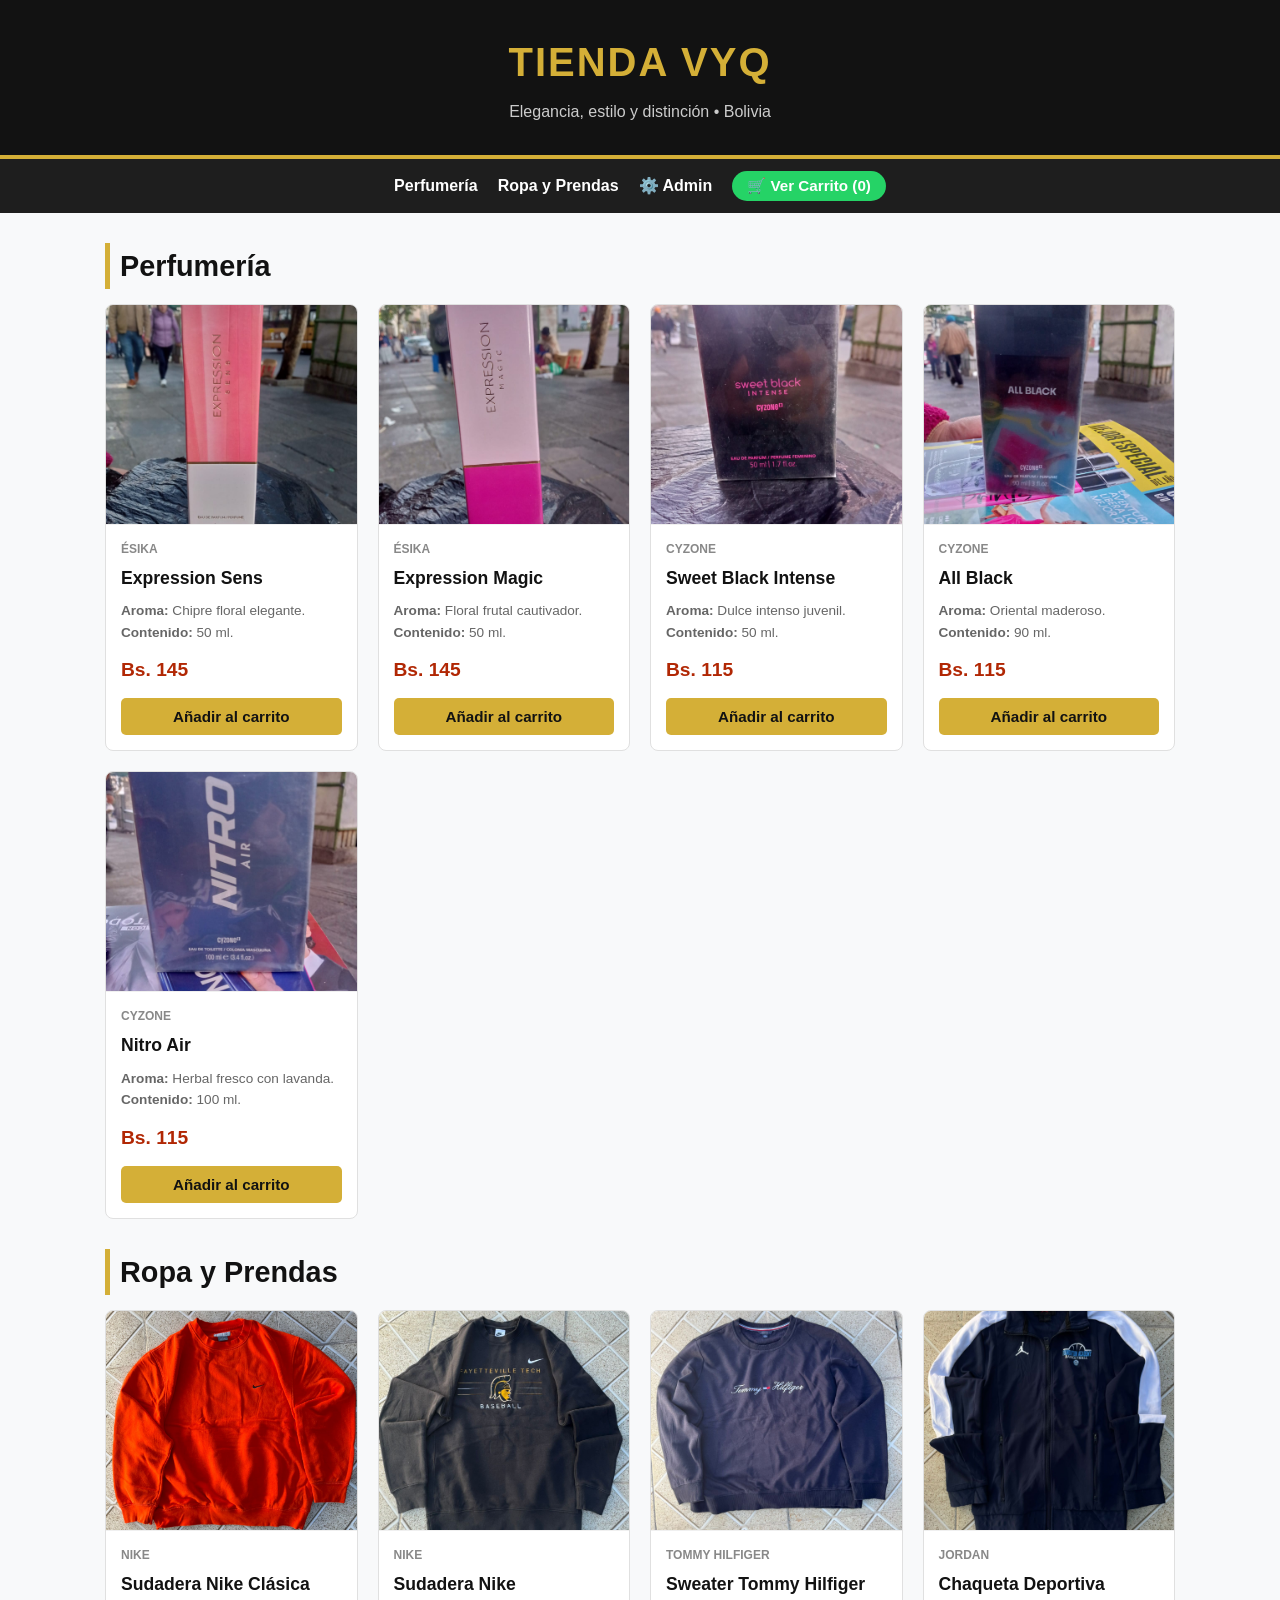
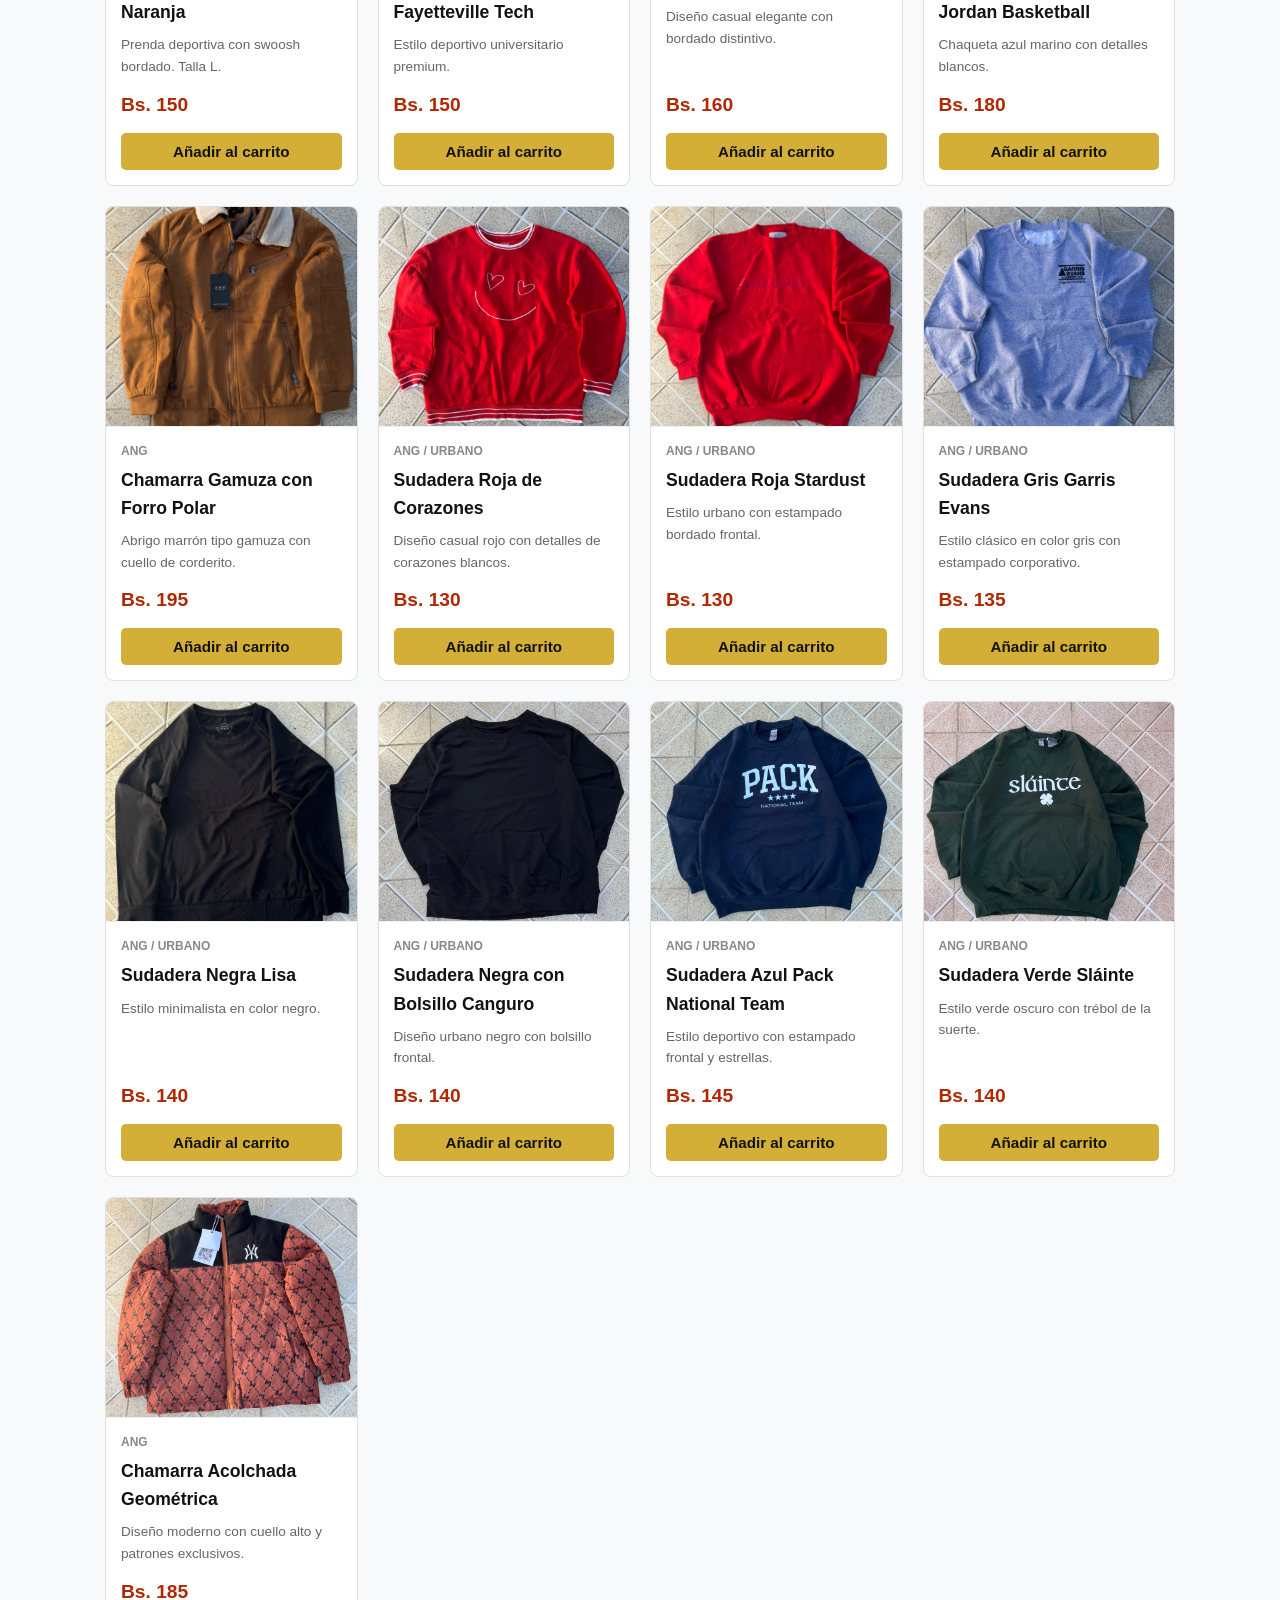
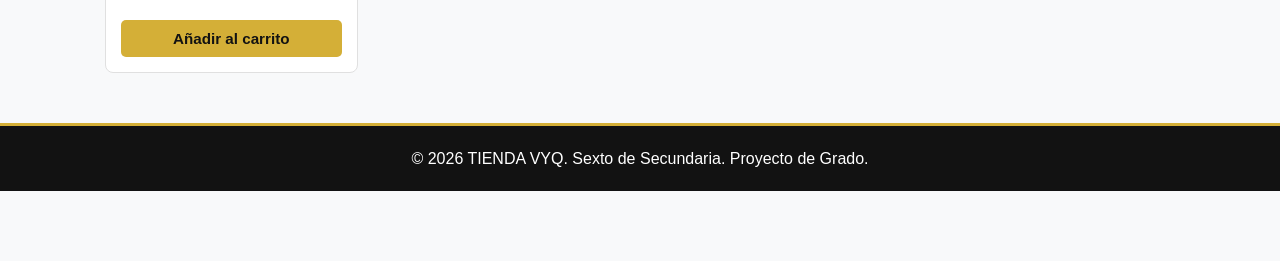
==== index.html @ eaf1c3ad "Update index.html" ====
<!DOCTYPE html>
<html lang="es">
<head>
    <meta charset="UTF-8">
    <meta name="viewport" content="width=device-width, initial-scale=1.0">
    <title>TIENDA VYQ | Elegancia y Estilo</title>
    <style>
        :root {
            --dorado: #d4af37;
            --negro: #121212;
            --gris-oscuro: #1e1e1e;
            --fondo: #f8f9fa;
            --texto: #212529;
            --borde: #e0e0e0;
        }
        * { box-sizing: border-box; margin: 0; padding: 0; }
        body { font-family: 'Segoe UI', Tahoma, Geneva, Verdana, sans-serif; background-color: var(--fondo); color: var(--texto); line-height: 1.6; padding-bottom: 70px; }
        header { background-color: var(--negro); color: var(--dorado); text-align: center; padding: 30px 15px; border-bottom: 4px solid var(--dorado); }
        header h1 { font-size: 2.5rem; letter-spacing: 2px; text-transform: uppercase; }
        header p { color: #cccccc; font-size: 1rem; margin-top: 5px; }
        
        /* BARRA DE NAVEGACIÓN CON BOTÓN DE CARRITO */
        nav { background-color: var(--gris-oscuro); display: flex; justify-content: center; gap: 20px; padding: 12px; position: sticky; top: 0; z-index: 100; flex-wrap: wrap; align-items: center; }
        nav a { color: #ffffff; text-decoration: none; font-weight: 600; }
        nav a:hover { color: var(--dorado); }
        .nav-carrito-btn { background-color: #25d366; color: #fff !important; padding: 6px 15px; border-radius: 20px; font-weight: bold; cursor: pointer; border: none; font-size: 0.95rem; }
        .nav-carrito-btn:hover { background-color: #20ba5a; }

        main { max-width: 1100px; margin: 30px auto; padding: 0 15px; }
        .categoria-titulo { font-size: 1.8rem; color: var(--negro); margin: 30px 0 15px; border-left: 5px solid var(--dorado); padding-left: 10px; }
        .catalogo { display: grid; grid-template-columns: repeat(auto-fill, minmax(240px, 1fr)); gap: 20px; }
        .producto { background: #ffffff; border: 1px solid var(--borde); border-radius: 8px; overflow: hidden; display: flex; flex-direction: column; }
        .producto-imagen { width: 100%; height: 220px; background: #fff; display: flex; align-items: center; justify-content: center; overflow: hidden; border-bottom: 1px solid #f0f0f0; }
        .producto-imagen img { width: 100%; height: 100%; object-fit: cover; }
        .producto-info { padding: 15px; display: flex; flex-direction: column; flex-grow: 1; }
        .marca-tag { font-size: 0.75rem; font-weight: bold; text-transform: uppercase; color: #888; margin-bottom: 5px; }
        .producto-info h3 { font-size: 1.1rem; color: var(--negro); margin-bottom: 8px; }
        .producto-info p { font-size: 0.85rem; color: #666; margin-bottom: 12px; flex-grow: 1; }
        .precio-linea { display: flex; justify-content: space-between; align-items: center; margin-bottom: 12px; }
        .precio { font-size: 1.2rem; font-weight: bold; color: #b12704; }
        .btn-comprar { background-color: var(--dorado); color: var(--negro); border: none; padding: 10px; font-weight: bold; border-radius: 5px; cursor: pointer; width: 100%; font-size: 0.95rem; }
        .btn-comprar:hover { background-color: #f3e5ab; }

        /* VENTANA MODAL DE PEDIDO */
        .modal-overlay { display: none; position: fixed; top: 0; left: 0; width: 100%; height: 100%; background: rgba(0,0,0,0.7); z-index: 9999; justify-content: center; align-items: center; }
        .modal-contenido { background: #fff; padding: 25px; border-radius: 10px; width: 90%; max-width: 450px; box-shadow: 0 5px 25px rgba(0,0,0,0.4); max-height: 90vh; overflow-y: auto; }
        .modal-contenido h3 { margin-bottom: 15px; color: var(--negro); border-bottom: 2px solid var(--dorado); padding-bottom: 5px; }
        .form-grupo { margin-bottom: 12px; display: flex; flex-direction: column; }
        .form-grupo label { font-size: 0.9rem; font-weight: bold; margin-bottom: 5px; color: #333; }
        .form-grupo input { padding: 10px; border: 1px solid #ccc; border-radius: 5px; font-size: 0.95rem; }
        .btn-enviar-wa { background-color: #25d366; color: #fff; border: none; padding: 12px; font-weight: bold; border-radius: 5px; cursor: pointer; width: 100%; font-size: 1rem; margin-top: 10px; }
        .btn-enviar-wa:hover { background-color: #20ba5a; }
        .btn-cerrar { background-color: #ccc; color: #333; border: none; padding: 8px; font-weight: bold; border-radius: 5px; cursor: pointer; width: 100%; margin-top: 5px; }

        footer { background-color: var(--negro); color: #ffffff; text-align: center; padding: 20px; margin-top: 50px; border-top: 3px solid var(--dorado); }
    </style>
</head>
<body>

    <header>
        <h1>TIENDA VYQ</h1>
        <p>Elegancia, estilo y distinción • Bolivia</p>
    </header>

    <nav>
        <a href="#perfumeria">Perfumería</a>
        <a href="#ropa">Ropa y Prendas</a>
        <a href="admin.html" target="_blank">⚙️ Admin</a>
        <button type="button" class="nav-carrito-btn" onclick="abrirModal()">🛒 Ver Carrito (<span id="contador-nav">0</span>)</button>
    </nav>

    <!-- MODAL DE PEDIDO Y DATOS -->
    <div id="modal-pedido" class="modal-overlay">
        <div class="modal-contenido">
            <h3>Tu Carrito y Datos de Pedido</h3>
            <div id="resumen-carrito" style="font-size: 0.9rem; margin-bottom: 15px; color: #555; background: #f9f9f9; padding: 10px; border-radius: 5px;"></div>
            
            <div class="form-grupo">
                <label for="cliente-nombre">Tu Nombre:</label>
                <input type="text" id="cliente-nombre" placeholder="Ej. Juan Pérez">
            </div>

            <div class="form-grupo">
                <label for="cliente-edad">Tu Edad:</label>
                <input type="number" id="cliente-edad" placeholder="Ej. 18">
            </div>

            <div class="form-grupo">
                <label for="cliente-talla">Talla (o ml en perfumes):</label>
                <input type="text" id="cliente-talla" placeholder="Ej. Talla L / 50ml">
            </div>

            <div class="form-grupo">
                <label for="cliente-fecha">¿Para cuándo lo quieres?:</label>
                <input type="text" id="cliente-fecha" placeholder="Ej. Para este viernes / Urgente">
            </div>

            <button type="button" class="btn-enviar-wa" onclick="enviarPedidoWhatsApp()">📲 Enviar Pedido al 63062304</button>
            <button type="button" class="btn-cerrar" onclick="cerrarModal()">Cerrar / Seguir viendo</button>
        </div>
    </div>

    <main>
        <!-- SECCIÓN PERFUMERÍA -->
        <h2 class="categoria-titulo" id="perfumeria">Perfumería</h2>
        <div class="catalogo">
            <article class="producto">
                <div class="producto-imagen"><img src="img/Imagen 2.jpg" alt="Expression Sens"></div>
                <div class="producto-info">
                    <span class="marca-tag">Ésika</span>
                    <h3>Expression Sens</h3>
                    <p><b>Aroma:</b> Chipre floral elegante.<br><b>Contenido:</b> 50 ml.</p>
                    <div class="precio-linea"><span class="precio">Bs. 145</span></div>
                    <button type="button" class="btn-comprar" onclick="agregarAlCarrito('Expression Sens', 145)">Añadir al carrito</button>
                </div>
            </article>

            <article class="producto">
                <div class="producto-imagen"><img src="img/Imagen 20.jpg" alt="Expression Magic"></div>
                <div class="producto-info">
                    <span class="marca-tag">Ésika</span>
                    <h3>Expression Magic</h3>
                    <p><b>Aroma:</b> Floral frutal cautivador.<br><b>Contenido:</b> 50 ml.</p>
                    <div class="precio-linea"><span class="precio">Bs. 145</span></div>
                    <button type="button" class="btn-comprar" onclick="agregarAlCarrito('Expression Magic', 145)">Añadir al carrito</button>
                </div>
            </article>

            <article class="producto">
                <div class="producto-imagen"><img src="img/Imagen 15.jpg" alt="Sweet Black Intense"></div>
                <div class="producto-info">
                    <span class="marca-tag">Cyzone</span>
                    <h3>Sweet Black Intense</h3>
                    <p><b>Aroma:</b> Dulce intenso juvenil.<br><b>Contenido:</b> 50 ml.</p>
                    <div class="precio-linea"><span class="precio">Bs. 115</span></div>
                    <button type="button" class="btn-comprar" onclick="agregarAlCarrito('Sweet Black Intense', 115)">Añadir al carrito</button>
                </div>
            </article>

            <article class="producto">
                <div class="producto-imagen"><img src="img/Imagen 3.jpg" alt="All Black"></div>
                <div class="producto-info">
                    <span class="marca-tag">Cyzone</span>
                    <h3>All Black</h3>
                    <p><b>Aroma:</b> Oriental maderoso.<br><b>Contenido:</b> 90 ml.</p>
                    <div class="precio-linea"><span class="precio">Bs. 115</span></div>
                    <button type="button" class="btn-comprar" onclick="agregarAlCarrito('All Black', 115)">Añadir al carrito</button>
                </div>
            </article>

            <article class="producto">
                <div class="producto-imagen"><img src="img/Imagen 11.jpg" alt="Nitro Air"></div>
                <div class="producto-info">
                    <span class="marca-tag">Cyzone</span>
                    <h3>Nitro Air</h3>
                    <p><b>Aroma:</b> Herbal fresco con lavanda.<br><b>Contenido:</b> 100 ml.</p>
                    <div class="precio-linea"><span class="precio">Bs. 115</span></div>
                    <button type="button" class="btn-comprar" onclick="agregarAlCarrito('Nitro Air', 115)">Añadir al carrito</button>
                </div>
            </article>
        </div>

        <!-- SECCIÓN ROPA -->
        <h2 class="categoria-titulo" id="ropa">Ropa y Prendas</h2>
        <div class="catalogo">
            <article class="producto">
                <div class="producto-imagen"><img src="img/Imagen 13.jpg" alt="Nike Naranja"></div>
                <div class="producto-info">
                    <span class="marca-tag">Nike</span>
                    <h3>Sudadera Nike Clásica Naranja</h3>
                    <p>Prenda deportiva con swoosh bordado. Talla L.</p>
                    <div class="precio-linea"><span class="precio">Bs. 150</span></div>
                    <button type="button" class="btn-comprar" onclick="agregarAlCarrito('Sudadera Nike Clasica Naranja', 150)">Añadir al carrito</button>
                </div>
            </article>

            <article class="producto">
                <div class="producto-imagen"><img src="img/Imagen 23.jpg" alt="Nike Fayetteville Tech"></div>
                <div class="producto-info">
                    <span class="marca-tag">Nike</span>
                    <h3>Sudadera Nike Fayetteville Tech</h3>
                    <p>Estilo deportivo universitario premium.</p>
                    <div class="precio-linea"><span class="precio">Bs. 150</span></div>
                    <button type="button" class="btn-comprar" onclick="agregarAlCarrito('Sudadera Nike Fayetteville Tech', 150)">Añadir al carrito</button>
                </div>
            </article>

            <article class="producto">
                <div class="producto-imagen"><img src="img/Imagen 16.jpg" alt="Tommy"></div>
                <div class="producto-info">
                    <span class="marca-tag">Tommy Hilfiger</span>
                    <h3>Sweater Tommy Hilfiger</h3>
                    <p>Diseño casual elegante con bordado distintivo.</p>
                    <div class="precio-linea"><span class="precio">Bs. 160</span></div>
                    <button type="button" class="btn-comprar" onclick="agregarAlCarrito('Sweater Tommy Hilfiger', 160)">Añadir al carrito</button>
                </div>
            </article>

            <article class="producto">
                <div class="producto-imagen"><img src="img/Imagen 7.jpg" alt="Jordan"></div>
                <div class="producto-info">
                    <span class="marca-tag">Jordan</span>
                    <h3>Chaqueta Deportiva Jordan Basketball</h3>
                    <p>Chaqueta azul marino con detalles blancos.</p>
                    <div class="precio-linea"><span class="precio">Bs. 180</span></div>
                    <button type="button" class="btn-comprar" onclick="agregarAlCarrito('Chaqueta Deportiva Jordan', 180)">Añadir al carrito</button>
                </div>
            </article>

            <article class="producto">
                <div class="producto-imagen"><img src="img/Imagen 19.jpg" alt="Chamarra Gamuza"></div>
                <div class="producto-info">
                    <span class="marca-tag">ANG</span>
                    <h3>Chamarra Gamuza con Forro Polar</h3>
                    <p>Abrigo marrón tipo gamuza con cuello de corderito.</p>
                    <div class="precio-linea"><span class="precio">Bs. 195</span></div>
                    <button type="button" class="btn-comprar" onclick="agregarAlCarrito('Chamarra Gamuza', 195)">Añadir al carrito</button>
                </div>
            </article>

            <article class="producto">
                <div class="producto-imagen"><img src="img/Imagen 4.jpg" alt="Sudadera Roja Corazones"></div>
                <div class="producto-info">
                    <span class="marca-tag">ANG / Urbano</span>
                    <h3>Sudadera Roja de Corazones</h3>
                    <p>Diseño casual rojo con detalles de corazones blancos.</p>
                    <div class="precio-linea"><span class="precio">Bs. 130</span></div>
                    <button type="button" class="btn-comprar" onclick="agregarAlCarrito('Sudadera Roja de Corazones', 130)">Añadir al carrito</button>
                </div>
            </article>

            <article class="producto">
                <div class="producto-imagen"><img src="img/Imagen 5.jpg" alt="Sudadera Roja Stardust"></div>
                <div class="producto-info">
                    <span class="marca-tag">ANG / Urbano</span>
                    <h3>Sudadera Roja Stardust</h3>
                    <p>Estilo urbano con estampado bordado frontal.</p>
                    <div class="precio-linea"><span class="precio">Bs. 130</span></div>
                    <button type="button" class="btn-comprar" onclick="agregarAlCarrito('Sudadera Roja Stardust', 130)">Añadir al carrito</button>
                </div>
            </article>

            <article class="producto">
                <div class="producto-imagen"><img src="img/Imagen 22.jpg" alt="Sudadera Garris Evans"></div>
                <div class="producto-info">
                    <span class="marca-tag">ANG / Urbano</span>
                    <h3>Sudadera Gris Garris Evans</h3>
                    <p>Estilo clásico en color gris con estampado corporativo.</p>
                    <div class="precio-linea"><span class="precio">Bs. 135</span></div>
                    <button type="button" class="btn-comprar" onclick="agregarAlCarrito('Sudadera Gris Garris Evans', 135)">Añadir al carrito</button>
                </div>
            </article>

            <article class="producto">
                <div class="producto-imagen"><img src="img/Imagen 9.jpg" alt="Sudadera Negra"></div>
                <div class="producto-info">
                    <span class="marca-tag">ANG / Urbano</span>
                    <h3>Sudadera Negra Lisa</h3>
                    <p>Estilo minimalista en color negro.</p>
                    <div class="precio-linea"><span class="precio">Bs. 140</span></div>
                    <button type="button" class="btn-comprar" onclick="agregarAlCarrito('Sudadera Negra Lisa', 140)">Añadir al carrito</button>
                </div>
            </article>

            <article class="producto">
                <div class="producto-imagen"><img src="img/Imagen 10.jpg" alt="Sudadera Canguro"></div>
                <div class="producto-info">
                    <span class="marca-tag">ANG / Urbano</span>
                    <h3>Sudadera Negra con Bolsillo Canguro</h3>
                    <p>Diseño urbano negro con bolsillo frontal.</p>
                    <div class="precio-linea"><span class="precio">Bs. 140</span></div>
                    <button type="button" class="btn-comprar" onclick="agregarAlCarrito('Sudadera Canguro', 140)">Añadir al carrito</button>
                </div>
            </article>

            <article class="producto">
                <div class="producto-imagen"><img src="img/Imagen 12.jpg" alt="Sudadera Azul Pack"></div>
                <div class="producto-info">
                    <span class="marca-tag">ANG / Urbano</span>
                    <h3>Sudadera Azul Pack National Team</h3>
                    <p>Estilo deportivo con estampado frontal y estrellas.</p>
                    <div class="precio-linea"><span class="precio">Bs. 145</span></div>
                    <button type="button" class="btn-comprar" onclick="agregarAlCarrito('Sudadera Azul Pack', 145)">Añadir al carrito</button>
                </div>
            </article>

            <article class="producto">
                <div class="producto-imagen"><img src="img/Imagen 1.jpg" alt="Sudadera Slainte"></div>
                <div class="producto-info">
                    <span class="marca-tag">ANG / Urbano</span>
                    <h3>Sudadera Verde Sláinte</h3>
                    <p>Estilo verde oscuro con trébol de la suerte.</p>
                    <div class="precio-linea"><span class="precio">Bs. 140</span></div>
                    <button type="button" class="btn-comprar" onclick="agregarAlCarrito('Sudadera Verde Slainte', 140)">Añadir al carrito</button>
                </div>
            </article>

            <article class="producto">
                <div class="producto-imagen"><img src="img/Imagen 6.jpg" alt="Chamarra Geométrica"></div>
                <div class="producto-info">
                    <span class="marca-tag">ANG</span>
                    <h3>Chamarra Acolchada Geométrica</h3>
                    <p>Diseño moderno con cuello alto y patrones exclusivos.</p>
                    <div class="precio-linea"><span class="precio">Bs. 185</span></div>
                    <button type="button" class="btn-comprar" onclick="agregarAlCarrito('Chamarra Geometrica', 185)">Añadir al carrito</button>
                </div>
            </article>
        </div>
    </main>

    <footer>
        <p>&copy; 2026 TIENDA VYQ. Sexto de Secundaria. Proyecto de Grado.</p>
    </footer>

    <!-- SCRIPT INFALIBLE 100% -->
    <script>
        var carritoCompras = [];

        function agregarAlCarrito(nombre, precio) {
            carritoCompras.push({ nombre: nombre, precio: precio });
            var contadorNav = document.getElementById("contador-nav");
            if (contadorNav) {
                contadorNav.textContent = carritoCompras.length;
            }
            alert("✅ ¡Agregado al carrito: " + nombre + "!");
        }

        function abrirModal() {
            if (carritoCompras.length === 0) {
                alert("🛒 Tu carrito está vacío. Añade al menos un producto.");
                return;
            }

            var htmlResumen = "<b>Productos en tu carrito:</b><br><ul>";
            var total = 0;
            for (var i = 0; i < carritoCompras.length; i++) {
                htmlResumen += "<li>" + carritoCompras[i].nombre + " - Bs. " + carritoCompras[i].precio + "</li>";
                total += carritoCompras[i].precio;
            }
            htmlResumen += "</ul><br><b>Total a Pagar: Bs. " + total + "</b>";

            document.getElementById("resumen-carrito").innerHTML = htmlResumen;
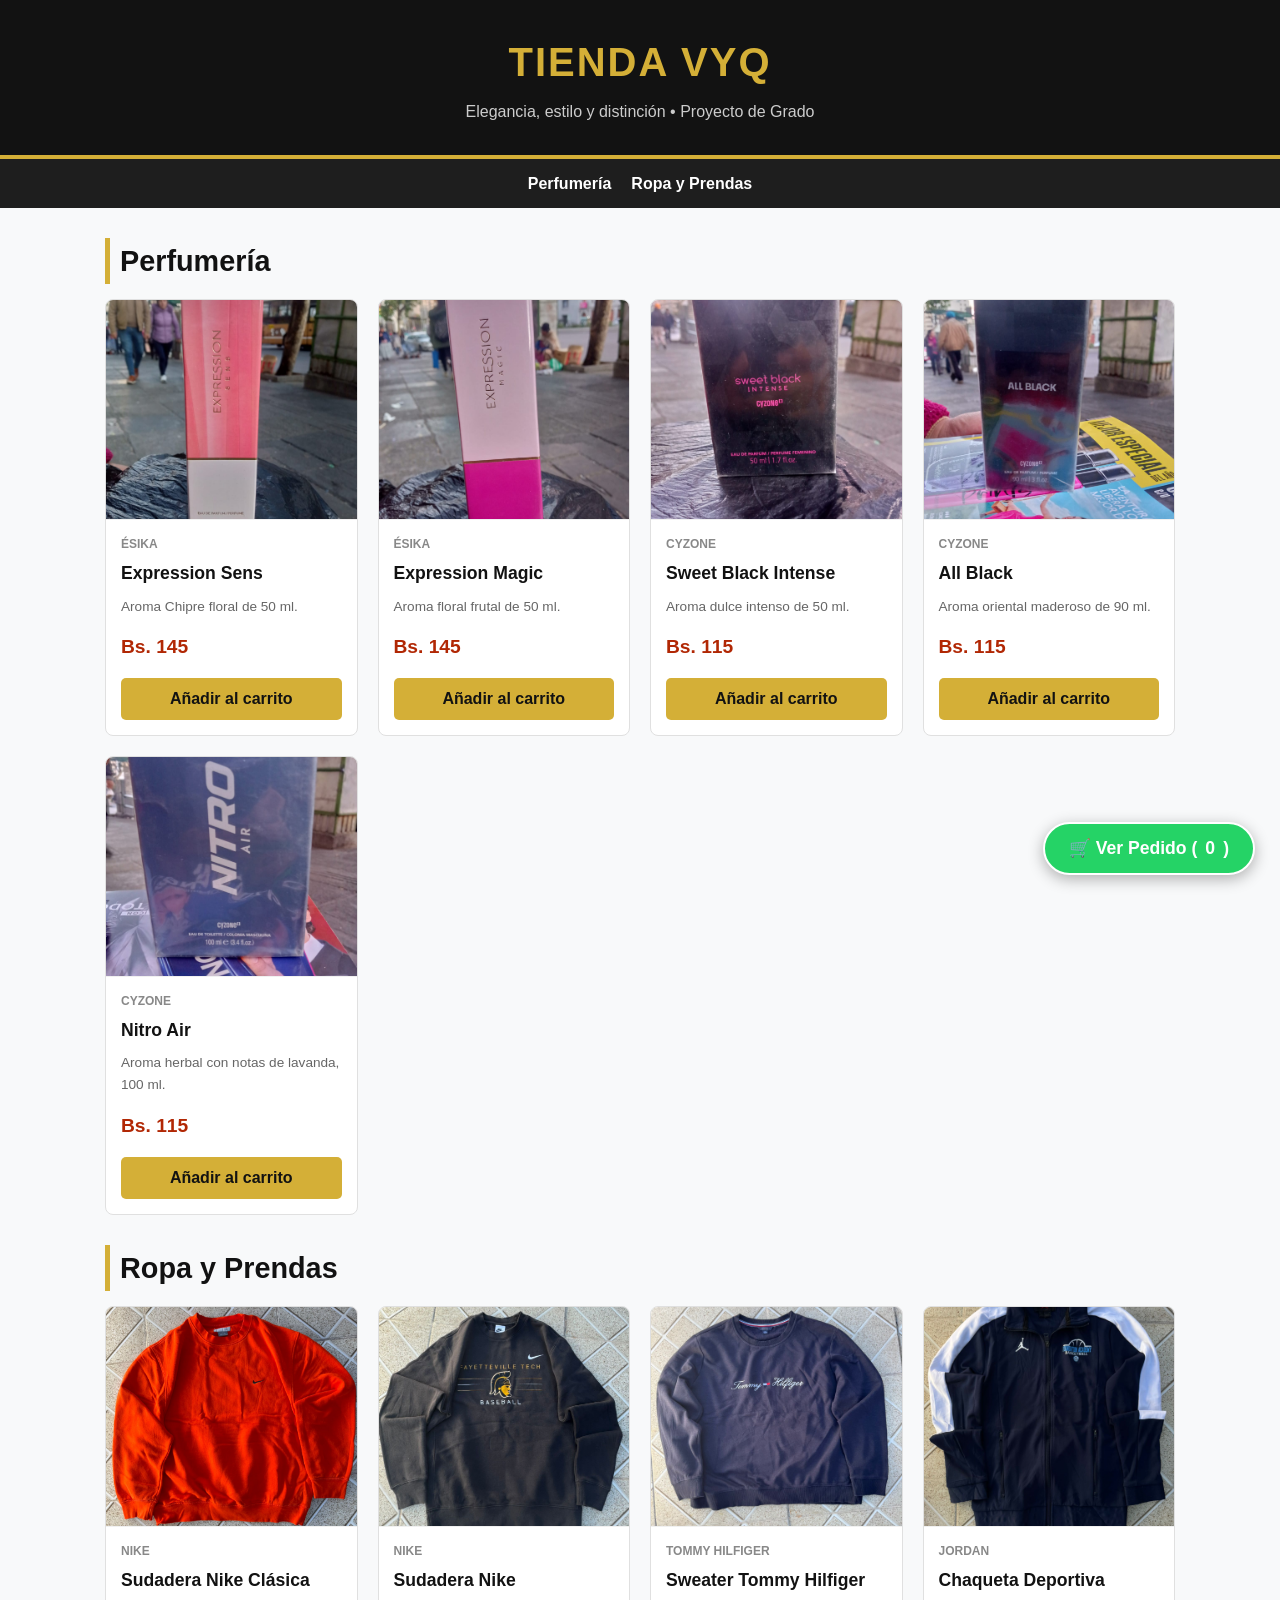
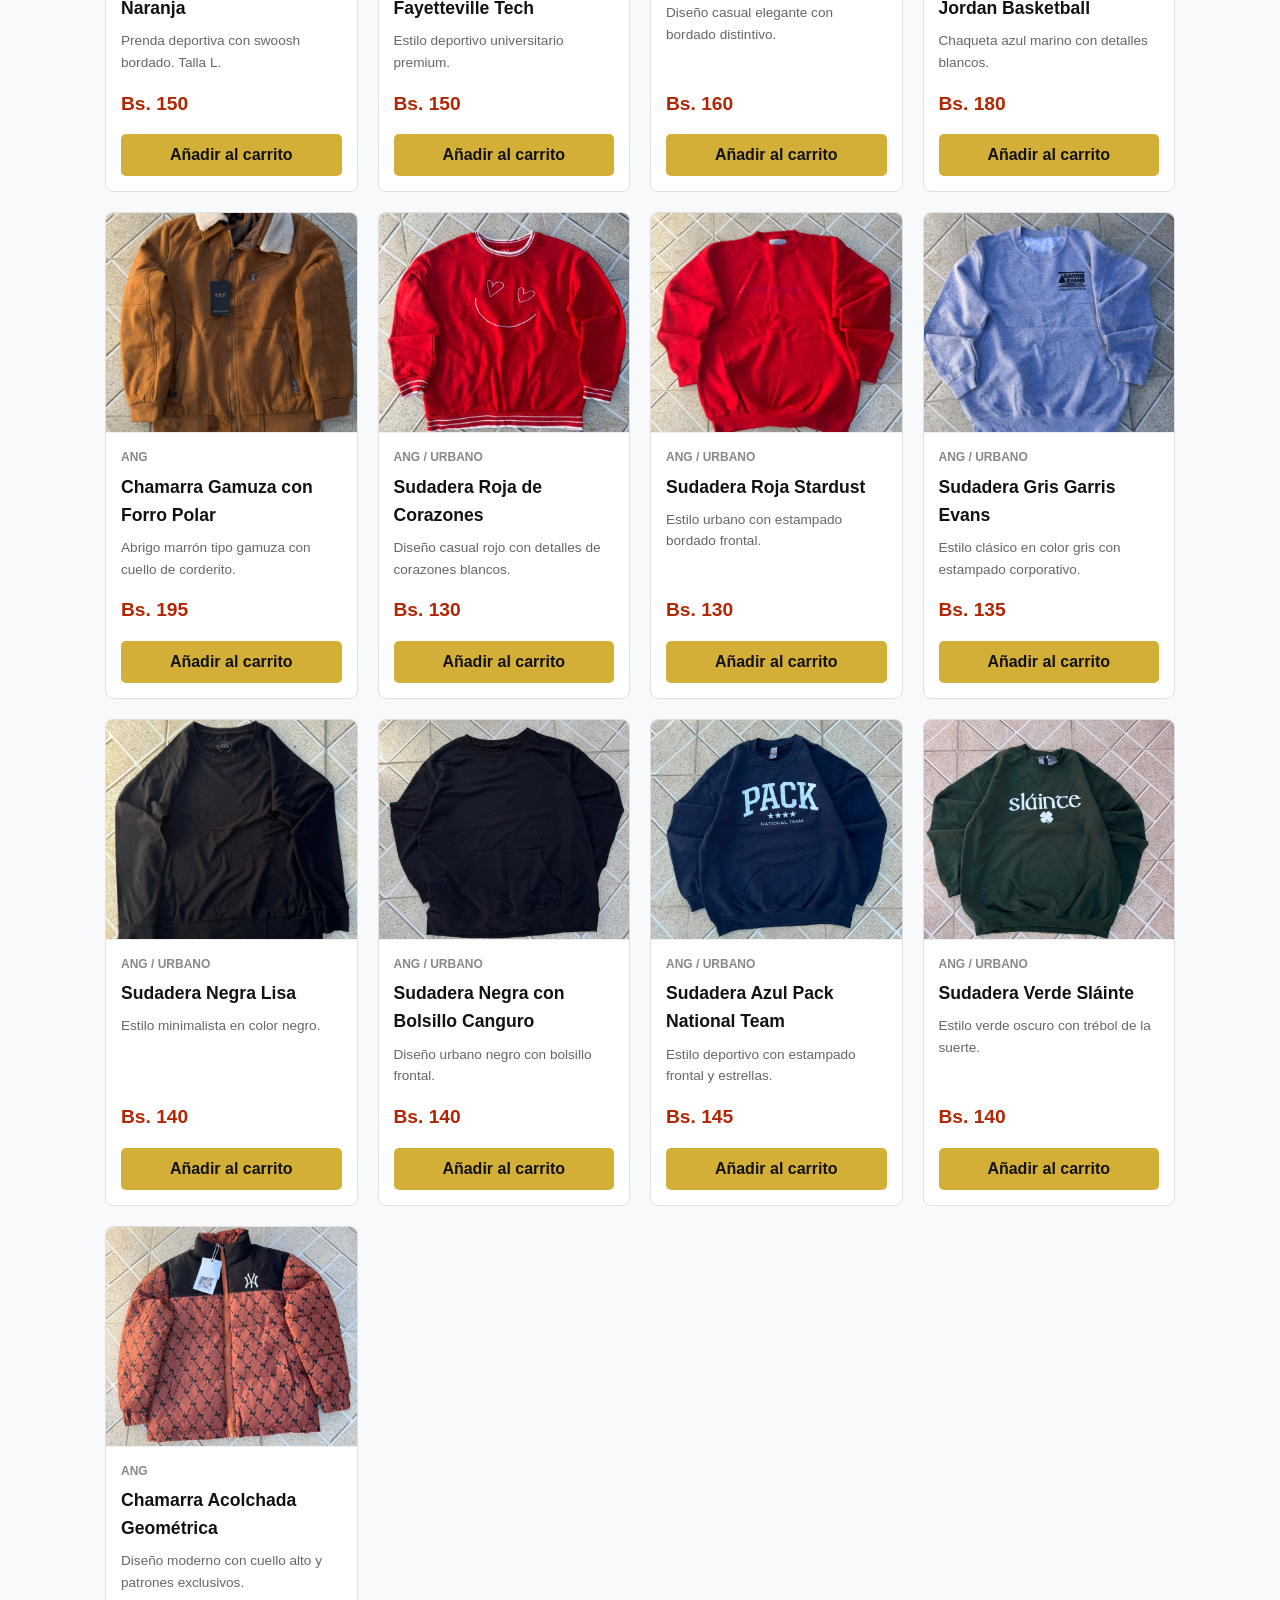
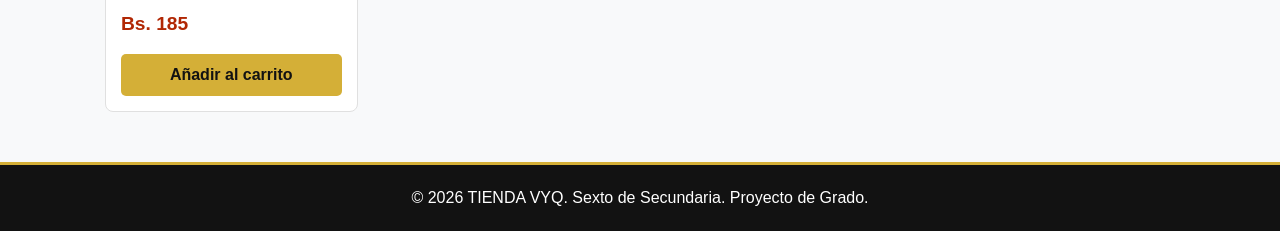
==== commit 8b8fad77: "Update index.html" ====
--- a/index.html
+++ b/index.html
@@ -14,18 +14,13 @@
             --borde: #e0e0e0;
         }
         * { box-sizing: border-box; margin: 0; padding: 0; }
-        body { font-family: 'Segoe UI', Tahoma, Geneva, Verdana, sans-serif; background-color: var(--fondo); color: var(--texto); line-height: 1.6; padding-bottom: 70px; }
+        body { font-family: 'Segoe UI', Tahoma, Geneva, Verdana, sans-serif; background-color: var(--fondo); color: var(--texto); line-height: 1.6; }
         header { background-color: var(--negro); color: var(--dorado); text-align: center; padding: 30px 15px; border-bottom: 4px solid var(--dorado); }
         header h1 { font-size: 2.5rem; letter-spacing: 2px; text-transform: uppercase; }
         header p { color: #cccccc; font-size: 1rem; margin-top: 5px; }
-        
-        /* BARRA DE NAVEGACIÓN CON BOTÓN DE CARRITO */
-        nav { background-color: var(--gris-oscuro); display: flex; justify-content: center; gap: 20px; padding: 12px; position: sticky; top: 0; z-index: 100; flex-wrap: wrap; align-items: center; }
+        nav { background-color: var(--gris-oscuro); display: flex; justify-content: center; gap: 20px; padding: 12px; position: sticky; top: 0; z-index: 100; flex-wrap: wrap; }
         nav a { color: #ffffff; text-decoration: none; font-weight: 600; }
         nav a:hover { color: var(--dorado); }
-        .nav-carrito-btn { background-color: #25d366; color: #fff !important; padding: 6px 15px; border-radius: 20px; font-weight: bold; cursor: pointer; border: none; font-size: 0.95rem; }
-        .nav-carrito-btn:hover { background-color: #20ba5a; }
-
         main { max-width: 1100px; margin: 30px auto; padding: 0 15px; }
         .categoria-titulo { font-size: 1.8rem; color: var(--negro); margin: 30px 0 15px; border-left: 5px solid var(--dorado); padding-left: 10px; }
         .catalogo { display: grid; grid-template-columns: repeat(auto-fill, minmax(240px, 1fr)); gap: 20px; }
@@ -35,23 +30,13 @@
         .producto-info { padding: 15px; display: flex; flex-direction: column; flex-grow: 1; }
         .marca-tag { font-size: 0.75rem; font-weight: bold; text-transform: uppercase; color: #888; margin-bottom: 5px; }
         .producto-info h3 { font-size: 1.1rem; color: var(--negro); margin-bottom: 8px; }
-        .producto-info p { font-size: 0.85rem; color: #666; margin-bottom: 12px; flex-grow: 1; }
-        .precio-linea { display: flex; justify-content: space-between; align-items: center; margin-bottom: 12px; }
+        .producto-info p { font-size: 0.85rem; color: #666; margin-bottom: 15px; flex-grow: 1; }
+        .precio-linea { display: flex; justify-content: space-between; align-items: center; margin-bottom: 15px; }
         .precio { font-size: 1.2rem; font-weight: bold; color: #b12704; }
-        .btn-comprar { background-color: var(--dorado); color: var(--negro); border: none; padding: 10px; font-weight: bold; border-radius: 5px; cursor: pointer; width: 100%; font-size: 0.95rem; }
+        .btn-comprar { background-color: var(--dorado); color: var(--negro); border: none; padding: 12px; font-weight: bold; border-radius: 5px; cursor: pointer; width: 100%; font-size: 1rem; }
         .btn-comprar:hover { background-color: #f3e5ab; }
-
-        /* VENTANA MODAL DE PEDIDO */
-        .modal-overlay { display: none; position: fixed; top: 0; left: 0; width: 100%; height: 100%; background: rgba(0,0,0,0.7); z-index: 9999; justify-content: center; align-items: center; }
-        .modal-contenido { background: #fff; padding: 25px; border-radius: 10px; width: 90%; max-width: 450px; box-shadow: 0 5px 25px rgba(0,0,0,0.4); max-height: 90vh; overflow-y: auto; }
-        .modal-contenido h3 { margin-bottom: 15px; color: var(--negro); border-bottom: 2px solid var(--dorado); padding-bottom: 5px; }
-        .form-grupo { margin-bottom: 12px; display: flex; flex-direction: column; }
-        .form-grupo label { font-size: 0.9rem; font-weight: bold; margin-bottom: 5px; color: #333; }
-        .form-grupo input { padding: 10px; border: 1px solid #ccc; border-radius: 5px; font-size: 0.95rem; }
-        .btn-enviar-wa { background-color: #25d366; color: #fff; border: none; padding: 12px; font-weight: bold; border-radius: 5px; cursor: pointer; width: 100%; font-size: 1rem; margin-top: 10px; }
-        .btn-enviar-wa:hover { background-color: #20ba5a; }
-        .btn-cerrar { background-color: #ccc; color: #333; border: none; padding: 8px; font-weight: bold; border-radius: 5px; cursor: pointer; width: 100%; margin-top: 5px; }
-
+        .carrito-flotante { position: fixed; bottom: 25px; right: 25px; background-color: #25d366; color: #fff; padding: 14px 24px; border-radius: 30px; font-weight: bold; box-shadow: 0 4px 15px rgba(0,0,0,0.3); z-index: 1000; cursor: pointer; border: 2px solid #fff; font-size: 1.1rem; display: flex; align-items: center; gap: 8px; }
+        .carrito-flotante:hover { background-color: #20ba5a; }
         footer { background-color: var(--negro); color: #ffffff; text-align: center; padding: 20px; margin-top: 50px; border-top: 3px solid var(--dorado); }
     </style>
 </head>
@@ -59,46 +44,18 @@
 
     <header>
         <h1>TIENDA VYQ</h1>
-        <p>Elegancia, estilo y distinción • Bolivia</p>
+        <p>Elegancia, estilo y distinción • Proyecto de Grado</p>
     </header>
 
     <nav>
         <a href="#perfumeria">Perfumería</a>
         <a href="#ropa">Ropa y Prendas</a>
-        <a href="admin.html" target="_blank">⚙️ Admin</a>
-        <button type="button" class="nav-carrito-btn" onclick="abrirModal()">🛒 Ver Carrito (<span id="contador-nav">0</span>)</button>
     </nav>
 
-    <!-- MODAL DE PEDIDO Y DATOS -->
-    <div id="modal-pedido" class="modal-overlay">
-        <div class="modal-contenido">
-            <h3>Tu Carrito y Datos de Pedido</h3>
-            <div id="resumen-carrito" style="font-size: 0.9rem; margin-bottom: 15px; color: #555; background: #f9f9f9; padding: 10px; border-radius: 5px;"></div>
-            
-            <div class="form-grupo">
-                <label for="cliente-nombre">Tu Nombre:</label>
-                <input type="text" id="cliente-nombre" placeholder="Ej. Juan Pérez">
-            </div>
-
-            <div class="form-grupo">
-                <label for="cliente-edad">Tu Edad:</label>
-                <input type="number" id="cliente-edad" placeholder="Ej. 18">
-            </div>
-
-            <div class="form-grupo">
-                <label for="cliente-talla">Talla (o ml en perfumes):</label>
-                <input type="text" id="cliente-talla" placeholder="Ej. Talla L / 50ml">
-            </div>
-
-            <div class="form-grupo">
-                <label for="cliente-fecha">¿Para cuándo lo quieres?:</label>
-                <input type="text" id="cliente-fecha" placeholder="Ej. Para este viernes / Urgente">
-            </div>
-
-            <button type="button" class="btn-enviar-wa" onclick="enviarPedidoWhatsApp()">📲 Enviar Pedido al 63062304</button>
-            <button type="button" class="btn-cerrar" onclick="cerrarModal()">Cerrar / Seguir viendo</button>
-        </div>
-    </div>
+    <!-- BOTÓN CARRITO CONECTADO A WHATSAPP -->
+    <button type="button" id="btn-ver-carrito" class="carrito-flotante" onclick="enviarPedidoWhatsApp()">
+        🛒 Ver Pedido (<span id="contador-carrito">0</span>)
+    </button>
 
     <main>
         <!-- SECCIÓN PERFUMERÍA -->
@@ -109,7 +66,7 @@
                 <div class="producto-info">
                     <span class="marca-tag">Ésika</span>
                     <h3>Expression Sens</h3>
-                    <p><b>Aroma:</b> Chipre floral elegante.<br><b>Contenido:</b> 50 ml.</p>
+                    <p>Aroma Chipre floral de 50 ml.</p>
                     <div class="precio-linea"><span class="precio">Bs. 145</span></div>
                     <button type="button" class="btn-comprar" onclick="agregarAlCarrito('Expression Sens', 145)">Añadir al carrito</button>
                 </div>
@@ -120,7 +77,7 @@
                 <div class="producto-info">
                     <span class="marca-tag">Ésika</span>
                     <h3>Expression Magic</h3>
-                    <p><b>Aroma:</b> Floral frutal cautivador.<br><b>Contenido:</b> 50 ml.</p>
+                    <p>Aroma floral frutal de 50 ml.</p>
                     <div class="precio-linea"><span class="precio">Bs. 145</span></div>
                     <button type="button" class="btn-comprar" onclick="agregarAlCarrito('Expression Magic', 145)">Añadir al carrito</button>
                 </div>
@@ -131,7 +88,7 @@
                 <div class="producto-info">
                     <span class="marca-tag">Cyzone</span>
                     <h3>Sweet Black Intense</h3>
-                    <p><b>Aroma:</b> Dulce intenso juvenil.<br><b>Contenido:</b> 50 ml.</p>
+                    <p>Aroma dulce intenso de 50 ml.</p>
                     <div class="precio-linea"><span class="precio">Bs. 115</span></div>
                     <button type="button" class="btn-comprar" onclick="agregarAlCarrito('Sweet Black Intense', 115)">Añadir al carrito</button>
                 </div>
@@ -142,7 +99,7 @@
                 <div class="producto-info">
                     <span class="marca-tag">Cyzone</span>
                     <h3>All Black</h3>
-                    <p><b>Aroma:</b> Oriental maderoso.<br><b>Contenido:</b> 90 ml.</p>
+                    <p>Aroma oriental maderoso de 90 ml.</p>
                     <div class="precio-linea"><span class="precio">Bs. 115</span></div>
                     <button type="button" class="btn-comprar" onclick="agregarAlCarrito('All Black', 115)">Añadir al carrito</button>
                 </div>
@@ -153,7 +110,7 @@
                 <div class="producto-info">
                     <span class="marca-tag">Cyzone</span>
                     <h3>Nitro Air</h3>
-                    <p><b>Aroma:</b> Herbal fresco con lavanda.<br><b>Contenido:</b> 100 ml.</p>
+                    <p>Aroma herbal con notas de lavanda, 100 ml.</p>
                     <div class="precio-linea"><span class="precio">Bs. 115</span></div>
                     <button type="button" class="btn-comprar" onclick="agregarAlCarrito('Nitro Air', 115)">Añadir al carrito</button>
                 </div>
@@ -170,7 +127,7 @@
                     <h3>Sudadera Nike Clásica Naranja</h3>
                     <p>Prenda deportiva con swoosh bordado. Talla L.</p>
                     <div class="precio-linea"><span class="precio">Bs. 150</span></div>
-                    <button type="button" class="btn-comprar" onclick="agregarAlCarrito('Sudadera Nike Clasica Naranja', 150)">Añadir al carrito</button>
+                    <button type="button" class="btn-comprar" onclick="agregarAlCarrito('Sudadera Nike Clásica Naranja', 150)">Añadir al carrito</button>
                 </div>
             </article>
 
@@ -291,7 +248,7 @@
                     <h3>Sudadera Verde Sláinte</h3>
                     <p>Estilo verde oscuro con trébol de la suerte.</p>
                     <div class="precio-linea"><span class="precio">Bs. 140</span></div>
-                    <button type="button" class="btn-comprar" onclick="agregarAlCarrito('Sudadera Verde Slainte', 140)">Añadir al carrito</button>
+                    <button type="button" class="btn-comprar" onclick="agregarAlCarrito('Sudadera Verde Sláinte', 140)">Añadir al carrito</button>
                 </div>
             </article>
 
@@ -302,7 +259,7 @@
                     <h3>Chamarra Acolchada Geométrica</h3>
                     <p>Diseño moderno con cuello alto y patrones exclusivos.</p>
                     <div class="precio-linea"><span class="precio">Bs. 185</span></div>
-                    <button type="button" class="btn-comprar" onclick="agregarAlCarrito('Chamarra Geometrica', 185)">Añadir al carrito</button>
+                    <button type="button" class="btn-comprar" onclick="agregarAlCarrito('Chamarra Geométrica', 185)">Añadir al carrito</button>
                 </div>
             </article>
         </div>
@@ -312,31 +269,41 @@
         <p>&copy; 2026 TIENDA VYQ. Sexto de Secundaria. Proyecto de Grado.</p>
     </footer>
 
-    <!-- SCRIPT INFALIBLE 100% -->
+    <!-- JAVASCRIPT DE COMPRA DIRECTA E INFALIBLE -->
     <script>
         var carritoCompras = [];
 
         function agregarAlCarrito(nombre, precio) {
             carritoCompras.push({ nombre: nombre, precio: precio });
-            var contadorNav = document.getElementById("contador-nav");
-            if (contadorNav) {
-                contadorNav.textContent = carritoCompras.length;
+            var contador = document.getElementById("contador-carrito");
+            if (contador) {
+                contador.textContent = carritoCompras.length;
             }
-            alert("✅ ¡Agregado al carrito: " + nombre + "!");
+            alert("✅ ¡Agregado al carrito: " + nombre + " (Bs. " + precio + ")!");
         }
 
-        function abrirModal() {
+        function enviarPedidoWhatsApp() {
             if (carritoCompras.length === 0) {
-                alert("🛒 Tu carrito está vacío. Añade al menos un producto.");
+                alert("🛒 Tu carrito está vacío. Añade al menos un producto para hacer un pedido.");
                 return;
             }
 
-            var htmlResumen = "<b>Productos en tu carrito:</b><br><ul>";
+            var mensaje = "¡Hola! Quisiera realizar el siguiente pedido en TIENDA VYQ:\n\n";
             var total = 0;
+
             for (var i = 0; i < carritoCompras.length; i++) {
-                htmlResumen += "<li>" + carritoCompras[i].nombre + " - Bs. " + carritoCompras[i].precio + "</li>";
+                mensaje += (i + 1) + ". " + carritoCompras[i].nombre + " - Bs. " + carritoCompras[i].precio + "\n";
                 total += carritoCompras[i].precio;
             }
-            htmlResumen += "</ul><br><b>Total a Pagar: Bs. " + total + "</b>";
-
-            document.getElementById("resumen-carrito").innerHTML = htmlResumen;
+
+            mensaje += "\n*Total a pagar: Bs. " + total + "*\n¡Quedo a la espera de la confirmación!";
+
+            // Codificar mensaje para URL de WhatsApp
+            var urlWhatsApp = "https://wa.me/59170000000?text=" + encodeURIComponent(mensaje);
+
+            // Abrir WhatsApp directamente con el pedido armado
+            window.open(urlWhatsApp, "_blank");
+        }
+    </script>
+</body>
+</html>
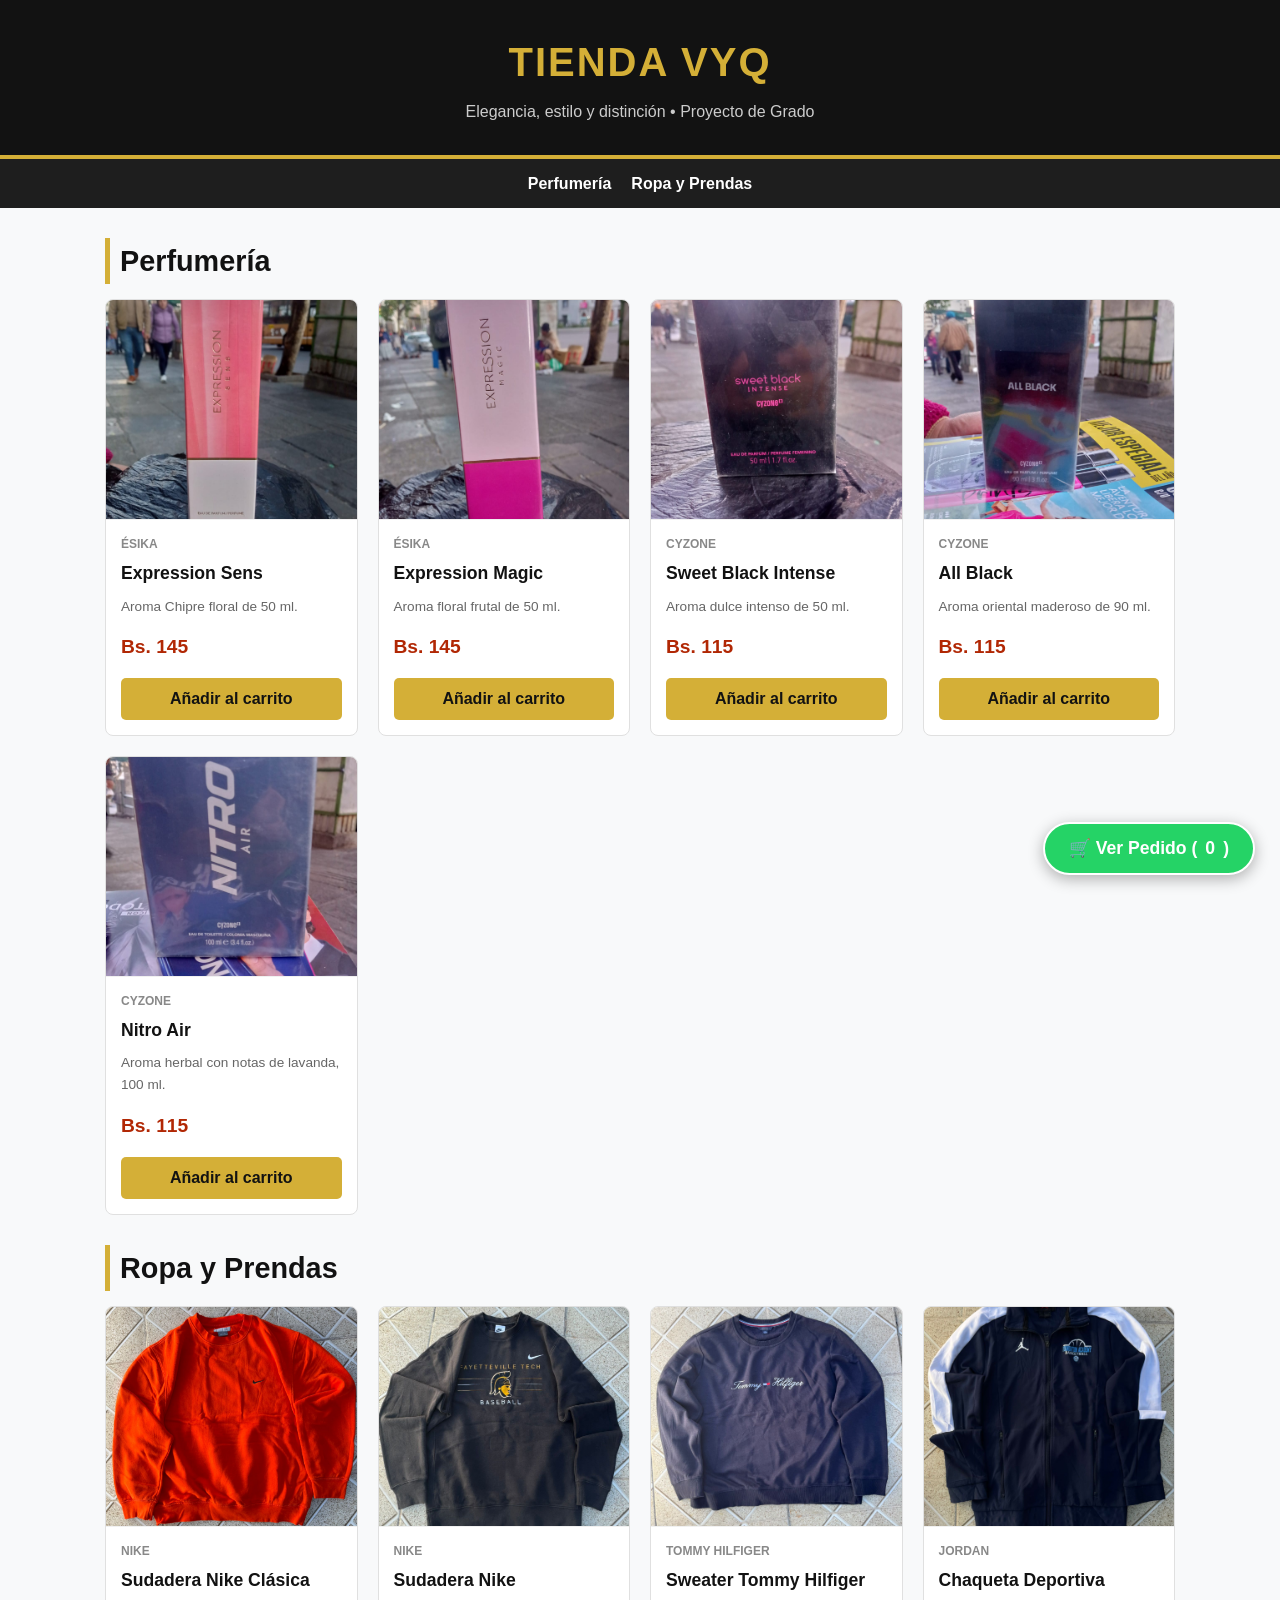
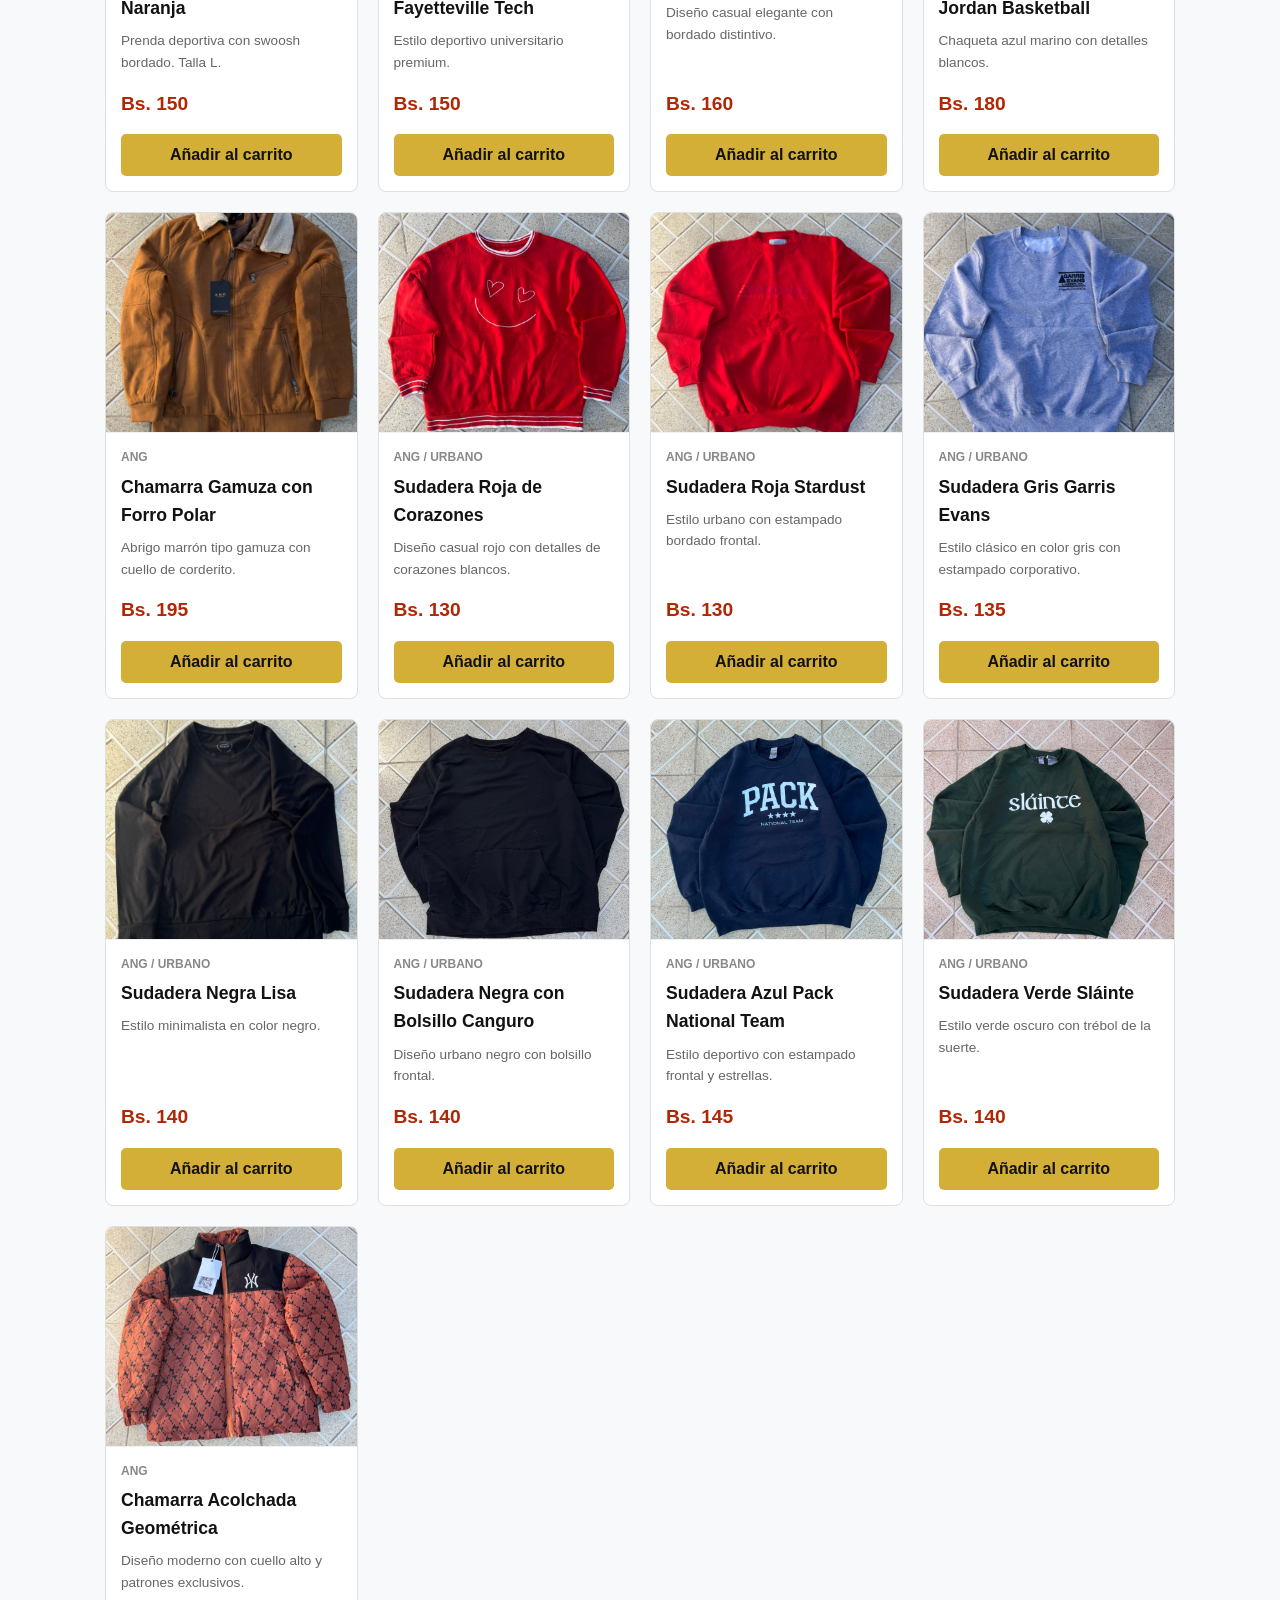
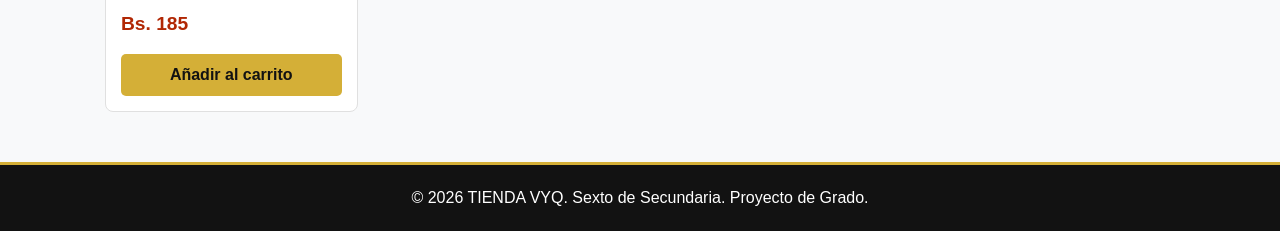
==== commit 07771439: "Update index.html" ====
--- a/index.html
+++ b/index.html
@@ -304,6 +304,149 @@
             // Abrir WhatsApp directamente con el pedido armado
             window.open(urlWhatsApp, "_blank");
         }
-    </script>
+    <script>
+const CLAVE = "tiendaVYQ_productos_v1";
+
+function cargarCatalogo() {
+
+    let productos = localStorage.getItem(CLAVE);
+
+    // Importar los productos originales la primera vez.
+    if (productos === null) {
+
+        productos = [];
+
+        document.querySelectorAll(".categoria-titulo").forEach(titulo => {
+
+            const categoria =
+                titulo.id === "perfumeria" ? "perfumeria" : "ropa";
+
+            const catalogo = titulo.nextElementSibling;
+
+            catalogo.querySelectorAll(".producto").forEach((card, i) => {
+
+                productos.push({
+
+                    id: "original-" + categoria + "-" + i,
+
+                    categoria: categoria,
+
+                    marca: card.querySelector(".marca-tag").textContent.trim(),
+
+                    nombre: card.querySelector("h3").textContent.trim(),
+
+                    descripcion: card.querySelector(".producto-info p").textContent.trim(),
+
+                    precio: Number(
+                        card.querySelector(".precio").textContent
+                        .replace(/[^\d.,]/g, "")
+                        .replace(",", ".")
+                    ),
+
+                    imagen: card.querySelector("img").getAttribute("src")
+
+                });
+
+            });
+
+        });
+
+        localStorage.setItem(CLAVE, JSON.stringify(productos));
+
+    } else {
+
+        productos = JSON.parse(productos);
+
+    }
+
+    // Mostrar catálogo actualizado.
+    document.querySelectorAll(".categoria-titulo").forEach(titulo => {
+
+        const categoria =
+            titulo.id === "perfumeria" ? "perfumeria" : "ropa";
+
+        const catalogo = titulo.nextElementSibling;
+
+        const lista = productos.filter(p => p.categoria === categoria);
+
+        catalogo.innerHTML = "";
+
+        lista.forEach(p => {
+
+            const card = document.createElement("article");
+
+            card.className = "producto";
+
+            const imagen = document.createElement("div");
+            imagen.className = "producto-imagen";
+
+            const img = document.createElement("img");
+            img.src = p.imagen || "";
+            img.alt = p.nombre;
+
+            imagen.appendChild(img);
+
+            const info = document.createElement("div");
+            info.className = "producto-info";
+
+            const marca = document.createElement("span");
+            marca.className = "marca-tag";
+            marca.textContent = p.marca;
+
+            const nombre = document.createElement("h3");
+            nombre.textContent = p.nombre;
+
+            const descripcion = document.createElement("p");
+            descripcion.textContent = p.descripcion;
+
+            const linea = document.createElement("div");
+            linea.className = "precio-linea";
+
+            const precio = document.createElement("span");
+            precio.className = "precio";
+            precio.textContent = "Bs. " + Number(p.precio).toFixed(2);
+
+            linea.appendChild(precio);
+
+            const boton = document.createElement("button");
+
+            boton.className = "btn-comprar";
+            boton.type = "button";
+            boton.textContent = "Añadir al carrito";
+
+            boton.addEventListener("click", function() {
+
+                agregarAlCarrito(p.nombre, Number(p.precio));
+
+            });
+
+            info.append(marca, nombre, descripcion, linea, boton);
+
+            card.append(imagen, info);
+
+            catalogo.appendChild(card);
+
+        });
+
+    });
+
+}
+
+
+// ACTUALIZAR CUANDO SE MODIFIQUE EL ADMINISTRADOR
+
+window.addEventListener("storage", function(e) {
+
+    if(e.key === CLAVE) {
+
+        cargarCatalogo();
+
+    }
+
+});
+
+cargarCatalogo();
+
+</script>
 </body>
 </html>
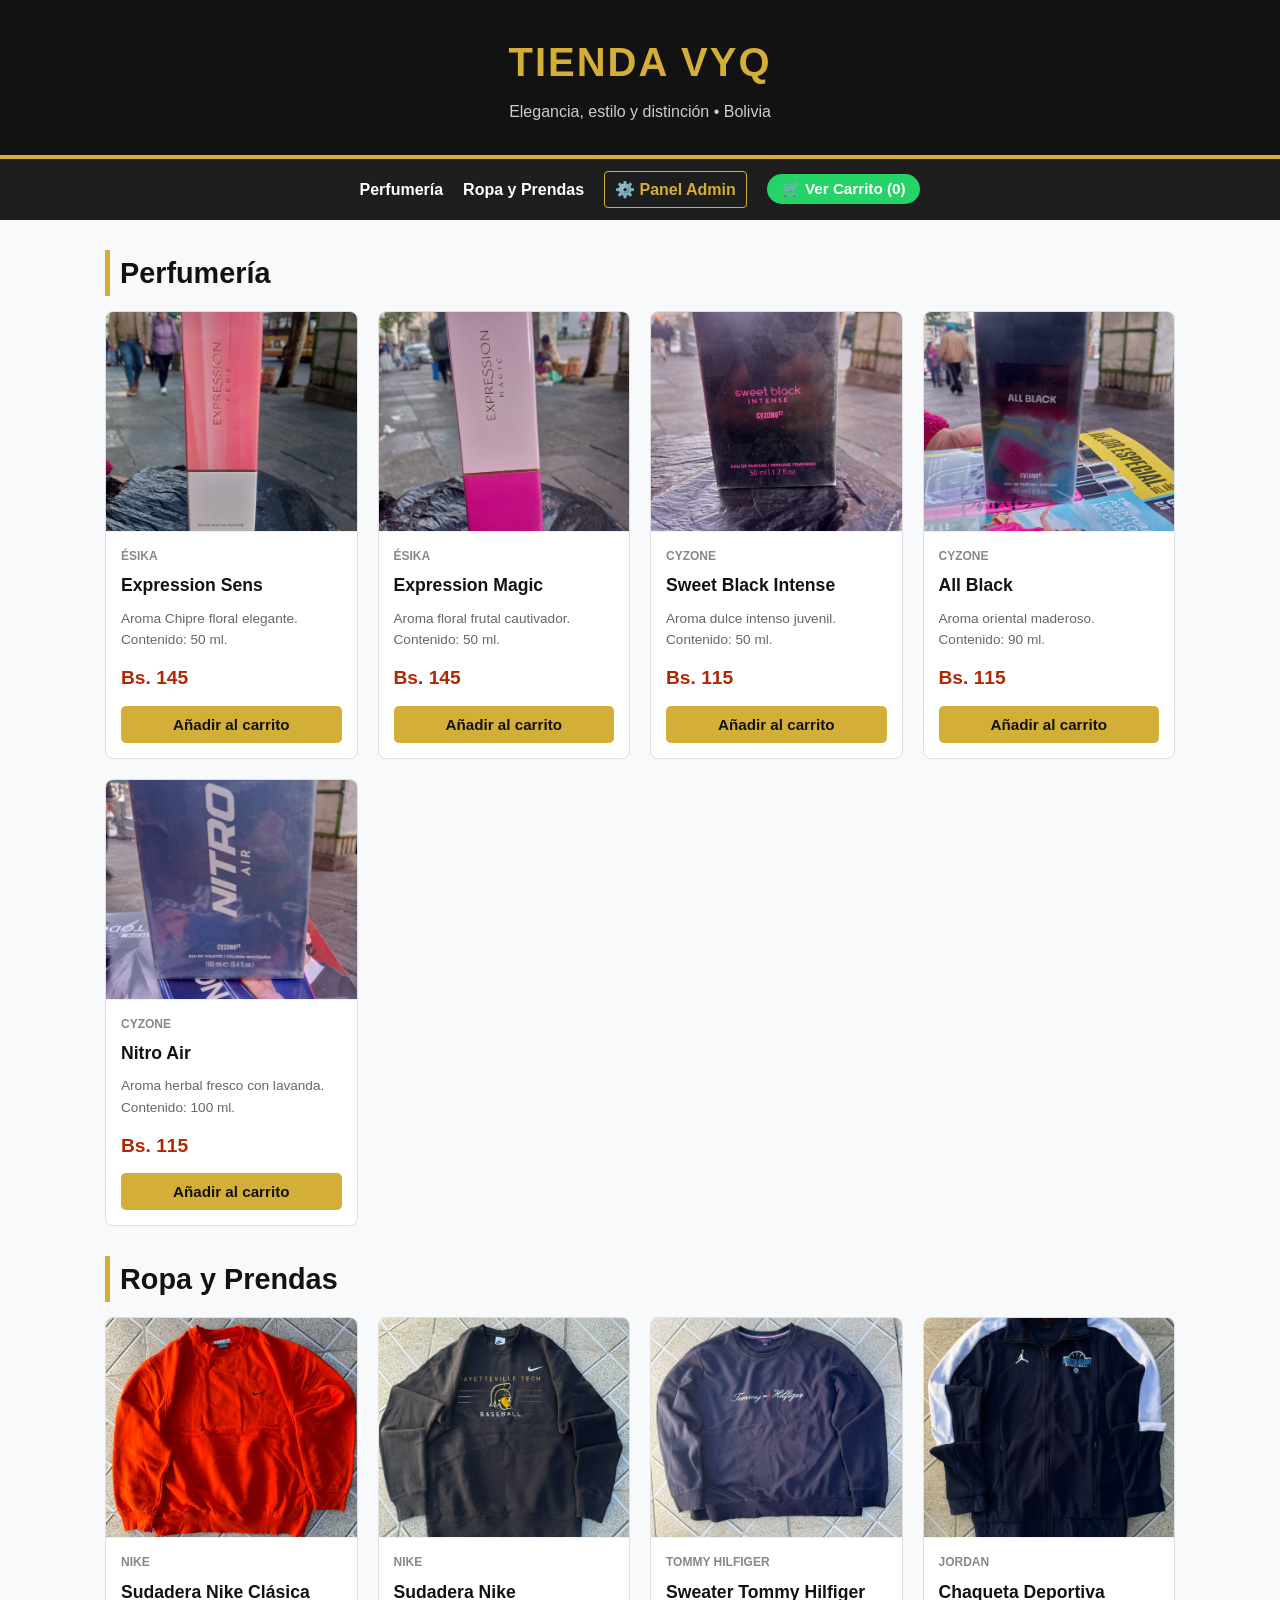
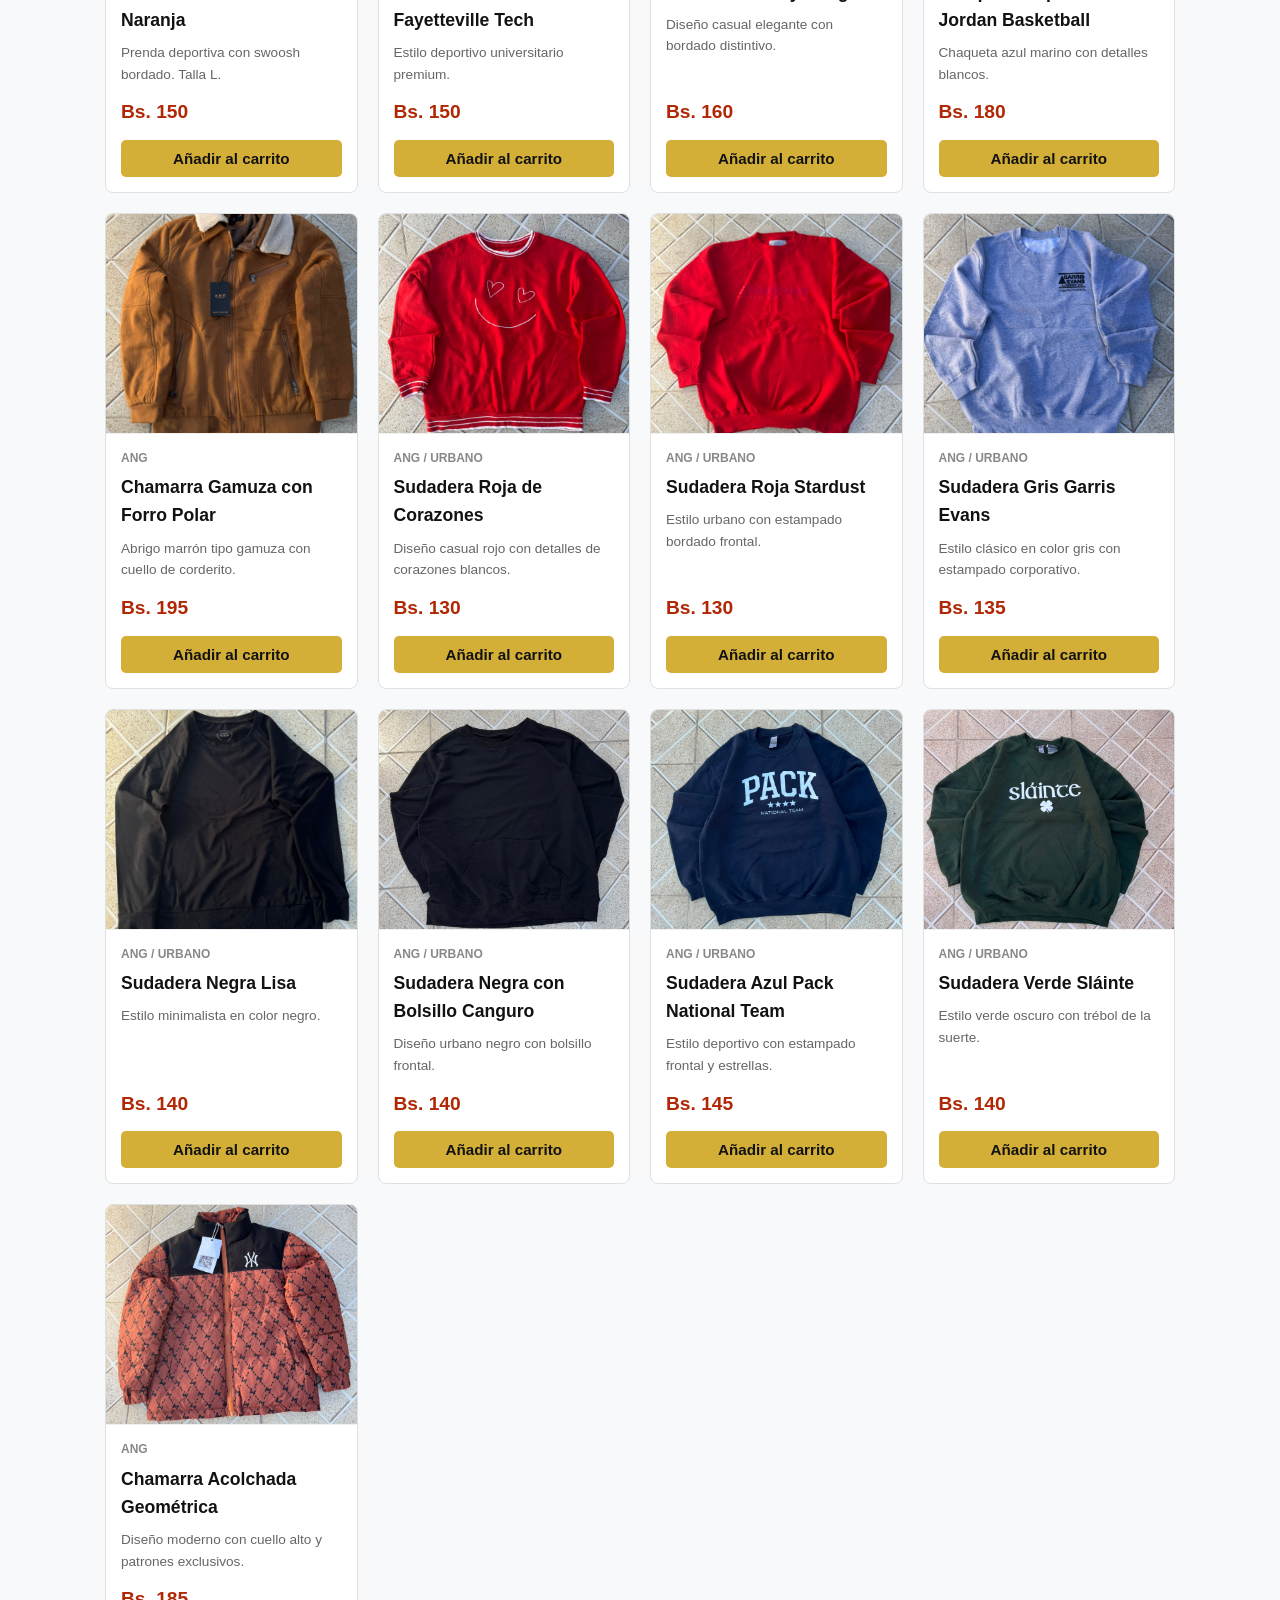
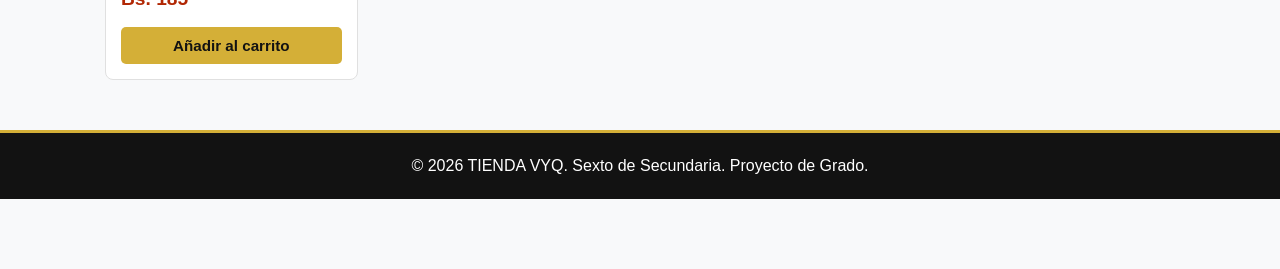
==== commit e0b3eef9: "Update index.html" ====
--- a/index.html
+++ b/index.html
@@ -14,13 +14,18 @@
             --borde: #e0e0e0;
         }
         * { box-sizing: border-box; margin: 0; padding: 0; }
-        body { font-family: 'Segoe UI', Tahoma, Geneva, Verdana, sans-serif; background-color: var(--fondo); color: var(--texto); line-height: 1.6; }
+        body { font-family: 'Segoe UI', Tahoma, Geneva, Verdana, sans-serif; background-color: var(--fondo); color: var(--texto); line-height: 1.6; padding-bottom: 70px; }
         header { background-color: var(--negro); color: var(--dorado); text-align: center; padding: 30px 15px; border-bottom: 4px solid var(--dorado); }
         header h1 { font-size: 2.5rem; letter-spacing: 2px; text-transform: uppercase; }
         header p { color: #cccccc; font-size: 1rem; margin-top: 5px; }
-        nav { background-color: var(--gris-oscuro); display: flex; justify-content: center; gap: 20px; padding: 12px; position: sticky; top: 0; z-index: 100; flex-wrap: wrap; }
+        
+        nav { background-color: var(--gris-oscuro); display: flex; justify-content: center; gap: 20px; padding: 12px; position: sticky; top: 0; z-index: 100; flex-wrap: wrap; align-items: center; }
         nav a { color: #ffffff; text-decoration: none; font-weight: 600; }
         nav a:hover { color: var(--dorado); }
+        .nav-admin-link { color: var(--dorado) !important; border: 1px solid var(--dorado); padding: 5px 10px; border-radius: 4px; }
+        .nav-carrito-btn { background-color: #25d366; color: #fff !important; padding: 6px 15px; border-radius: 20px; font-weight: bold; cursor: pointer; border: none; font-size: 0.95rem; }
+        .nav-carrito-btn:hover { background-color: #20ba5a; }
+
         main { max-width: 1100px; margin: 30px auto; padding: 0 15px; }
         .categoria-titulo { font-size: 1.8rem; color: var(--negro); margin: 30px 0 15px; border-left: 5px solid var(--dorado); padding-left: 10px; }
         .catalogo { display: grid; grid-template-columns: repeat(auto-fill, minmax(240px, 1fr)); gap: 20px; }
@@ -30,13 +35,23 @@
         .producto-info { padding: 15px; display: flex; flex-direction: column; flex-grow: 1; }
         .marca-tag { font-size: 0.75rem; font-weight: bold; text-transform: uppercase; color: #888; margin-bottom: 5px; }
         .producto-info h3 { font-size: 1.1rem; color: var(--negro); margin-bottom: 8px; }
-        .producto-info p { font-size: 0.85rem; color: #666; margin-bottom: 15px; flex-grow: 1; }
-        .precio-linea { display: flex; justify-content: space-between; align-items: center; margin-bottom: 15px; }
+        .producto-info p { font-size: 0.85rem; color: #666; margin-bottom: 12px; flex-grow: 1; }
+        .precio-linea { display: flex; justify-content: space-between; align-items: center; margin-bottom: 12px; }
         .precio { font-size: 1.2rem; font-weight: bold; color: #b12704; }
-        .btn-comprar { background-color: var(--dorado); color: var(--negro); border: none; padding: 12px; font-weight: bold; border-radius: 5px; cursor: pointer; width: 100%; font-size: 1rem; }
+        .btn-comprar { background-color: var(--dorado); color: var(--negro); border: none; padding: 10px; font-weight: bold; border-radius: 5px; cursor: pointer; width: 100%; font-size: 0.95rem; }
         .btn-comprar:hover { background-color: #f3e5ab; }
-        .carrito-flotante { position: fixed; bottom: 25px; right: 25px; background-color: #25d366; color: #fff; padding: 14px 24px; border-radius: 30px; font-weight: bold; box-shadow: 0 4px 15px rgba(0,0,0,0.3); z-index: 1000; cursor: pointer; border: 2px solid #fff; font-size: 1.1rem; display: flex; align-items: center; gap: 8px; }
-        .carrito-flotante:hover { background-color: #20ba5a; }
+
+        /* MODAL DE PEDIDO */
+        .modal-overlay { display: none; position: fixed; top: 0; left: 0; width: 100%; height: 100%; background: rgba(0,0,0,0.7); z-index: 9999; justify-content: center; align-items: center; }
+        .modal-contenido { background: #fff; padding: 25px; border-radius: 10px; width: 90%; max-width: 450px; box-shadow: 0 5px 25px rgba(0,0,0,0.4); max-height: 90vh; overflow-y: auto; }
+        .modal-contenido h3 { margin-bottom: 15px; color: var(--negro); border-bottom: 2px solid var(--dorado); padding-bottom: 5px; }
+        .form-grupo { margin-bottom: 12px; display: flex; flex-direction: column; }
+        .form-grupo label { font-size: 0.9rem; font-weight: bold; margin-bottom: 5px; color: #333; }
+        .form-grupo input { padding: 10px; border: 1px solid #ccc; border-radius: 5px; font-size: 0.95rem; }
+        .btn-enviar-wa { background-color: #25d366; color: #fff; border: none; padding: 12px; font-weight: bold; border-radius: 5px; cursor: pointer; width: 100%; font-size: 1rem; margin-top: 10px; }
+        .btn-enviar-wa:hover { background-color: #20ba5a; }
+        .btn-cerrar { background-color: #ccc; color: #333; border: none; padding: 8px; font-weight: bold; border-radius: 5px; cursor: pointer; width: 100%; margin-top: 5px; }
+
         footer { background-color: var(--negro); color: #ffffff; text-align: center; padding: 20px; margin-top: 50px; border-top: 3px solid var(--dorado); }
     </style>
 </head>
@@ -44,251 +59,167 @@
 
     <header>
         <h1>TIENDA VYQ</h1>
-        <p>Elegancia, estilo y distinción • Proyecto de Grado</p>
+        <p>Elegancia, estilo y distinción • Bolivia</p>
     </header>
 
     <nav>
         <a href="#perfumeria">Perfumería</a>
         <a href="#ropa">Ropa y Prendas</a>
+        <a href="admin.html" target="_blank" class="nav-admin-link">⚙️ Panel Admin</a>
+        <button type="button" class="nav-carrito-btn" onclick="abrirModal()">🛒 Ver Carrito (<span id="contador-nav">0</span>)</button>
     </nav>
 
-    <!-- BOTÓN CARRITO CONECTADO A WHATSAPP -->
-    <button type="button" id="btn-ver-carrito" class="carrito-flotante" onclick="enviarPedidoWhatsApp()">
-        🛒 Ver Pedido (<span id="contador-carrito">0</span>)
-    </button>
+    <!-- MODAL DE PEDIDO -->
+    <div id="modal-pedido" class="modal-overlay">
+        <div class="modal-contenido">
+            <h3>Tu Carrito y Datos de Pedido</h3>
+            <div id="resumen-carrito" style="font-size: 0.9rem; margin-bottom: 15px; color: #555; background: #f9f9f9; padding: 10px; border-radius: 5px;"></div>
+            
+            <div class="form-grupo">
+                <label for="cliente-nombre">Tu Nombre:</label>
+                <input type="text" id="cliente-nombre" placeholder="Ej. Juan Pérez">
+            </div>
+
+            <div class="form-grupo">
+                <label for="cliente-edad">Tu Edad:</label>
+                <input type="number" id="cliente-edad" placeholder="Ej. 18">
+            </div>
+
+            <div class="form-grupo">
+                <label for="cliente-talla">Talla (o ml en perfumes):</label>
+                <input type="text" id="cliente-talla" placeholder="Ej. Talla L / 50ml">
+            </div>
+
+            <div class="form-grupo">
+                <label for="cliente-fecha">¿Para cuándo lo quieres?:</label>
+                <input type="text" id="cliente-fecha" placeholder="Ej. Para este viernes / Urgente">
+            </div>
+
+            <button type="button" class="btn-enviar-wa" onclick="enviarPedidoWhatsApp()">📲 Enviar Pedido al 63062304</button>
+            <button type="button" class="btn-cerrar" onclick="cerrarModal()">Cerrar / Seguir viendo</button>
+        </div>
+    </div>
 
     <main>
-        <!-- SECCIÓN PERFUMERÍA -->
         <h2 class="categoria-titulo" id="perfumeria">Perfumería</h2>
-        <div class="catalogo">
-            <article class="producto">
-                <div class="producto-imagen"><img src="img/Imagen 2.jpg" alt="Expression Sens"></div>
-                <div class="producto-info">
-                    <span class="marca-tag">Ésika</span>
-                    <h3>Expression Sens</h3>
-                    <p>Aroma Chipre floral de 50 ml.</p>
-                    <div class="precio-linea"><span class="precio">Bs. 145</span></div>
-                    <button type="button" class="btn-comprar" onclick="agregarAlCarrito('Expression Sens', 145)">Añadir al carrito</button>
-                </div>
-            </article>
-
-            <article class="producto">
-                <div class="producto-imagen"><img src="img/Imagen 20.jpg" alt="Expression Magic"></div>
-                <div class="producto-info">
-                    <span class="marca-tag">Ésika</span>
-                    <h3>Expression Magic</h3>
-                    <p>Aroma floral frutal de 50 ml.</p>
-                    <div class="precio-linea"><span class="precio">Bs. 145</span></div>
-                    <button type="button" class="btn-comprar" onclick="agregarAlCarrito('Expression Magic', 145)">Añadir al carrito</button>
-                </div>
-            </article>
-
-            <article class="producto">
-                <div class="producto-imagen"><img src="img/Imagen 15.jpg" alt="Sweet Black Intense"></div>
-                <div class="producto-info">
-                    <span class="marca-tag">Cyzone</span>
-                    <h3>Sweet Black Intense</h3>
-                    <p>Aroma dulce intenso de 50 ml.</p>
-                    <div class="precio-linea"><span class="precio">Bs. 115</span></div>
-                    <button type="button" class="btn-comprar" onclick="agregarAlCarrito('Sweet Black Intense', 115)">Añadir al carrito</button>
-                </div>
-            </article>
-
-            <article class="producto">
-                <div class="producto-imagen"><img src="img/Imagen 3.jpg" alt="All Black"></div>
-                <div class="producto-info">
-                    <span class="marca-tag">Cyzone</span>
-                    <h3>All Black</h3>
-                    <p>Aroma oriental maderoso de 90 ml.</p>
-                    <div class="precio-linea"><span class="precio">Bs. 115</span></div>
-                    <button type="button" class="btn-comprar" onclick="agregarAlCarrito('All Black', 115)">Añadir al carrito</button>
-                </div>
-            </article>
-
-            <article class="producto">
-                <div class="producto-imagen"><img src="img/Imagen 11.jpg" alt="Nitro Air"></div>
-                <div class="producto-info">
-                    <span class="marca-tag">Cyzone</span>
-                    <h3>Nitro Air</h3>
-                    <p>Aroma herbal con notas de lavanda, 100 ml.</p>
-                    <div class="precio-linea"><span class="precio">Bs. 115</span></div>
-                    <button type="button" class="btn-comprar" onclick="agregarAlCarrito('Nitro Air', 115)">Añadir al carrito</button>
-                </div>
-            </article>
-        </div>
-
-        <!-- SECCIÓN ROPA -->
+        <div class="catalogo" id="catalogo-perfumeria"></div>
+
         <h2 class="categoria-titulo" id="ropa">Ropa y Prendas</h2>
-        <div class="catalogo">
-            <article class="producto">
-                <div class="producto-imagen"><img src="img/Imagen 13.jpg" alt="Nike Naranja"></div>
-                <div class="producto-info">
-                    <span class="marca-tag">Nike</span>
-                    <h3>Sudadera Nike Clásica Naranja</h3>
-                    <p>Prenda deportiva con swoosh bordado. Talla L.</p>
-                    <div class="precio-linea"><span class="precio">Bs. 150</span></div>
-                    <button type="button" class="btn-comprar" onclick="agregarAlCarrito('Sudadera Nike Clásica Naranja', 150)">Añadir al carrito</button>
-                </div>
-            </article>
-
-            <article class="producto">
-                <div class="producto-imagen"><img src="img/Imagen 23.jpg" alt="Nike Fayetteville Tech"></div>
-                <div class="producto-info">
-                    <span class="marca-tag">Nike</span>
-                    <h3>Sudadera Nike Fayetteville Tech</h3>
-                    <p>Estilo deportivo universitario premium.</p>
-                    <div class="precio-linea"><span class="precio">Bs. 150</span></div>
-                    <button type="button" class="btn-comprar" onclick="agregarAlCarrito('Sudadera Nike Fayetteville Tech', 150)">Añadir al carrito</button>
-                </div>
-            </article>
-
-            <article class="producto">
-                <div class="producto-imagen"><img src="img/Imagen 16.jpg" alt="Tommy"></div>
-                <div class="producto-info">
-                    <span class="marca-tag">Tommy Hilfiger</span>
-                    <h3>Sweater Tommy Hilfiger</h3>
-                    <p>Diseño casual elegante con bordado distintivo.</p>
-                    <div class="precio-linea"><span class="precio">Bs. 160</span></div>
-                    <button type="button" class="btn-comprar" onclick="agregarAlCarrito('Sweater Tommy Hilfiger', 160)">Añadir al carrito</button>
-                </div>
-            </article>
-
-            <article class="producto">
-                <div class="producto-imagen"><img src="img/Imagen 7.jpg" alt="Jordan"></div>
-                <div class="producto-info">
-                    <span class="marca-tag">Jordan</span>
-                    <h3>Chaqueta Deportiva Jordan Basketball</h3>
-                    <p>Chaqueta azul marino con detalles blancos.</p>
-                    <div class="precio-linea"><span class="precio">Bs. 180</span></div>
-                    <button type="button" class="btn-comprar" onclick="agregarAlCarrito('Chaqueta Deportiva Jordan', 180)">Añadir al carrito</button>
-                </div>
-            </article>
-
-            <article class="producto">
-                <div class="producto-imagen"><img src="img/Imagen 19.jpg" alt="Chamarra Gamuza"></div>
-                <div class="producto-info">
-                    <span class="marca-tag">ANG</span>
-                    <h3>Chamarra Gamuza con Forro Polar</h3>
-                    <p>Abrigo marrón tipo gamuza con cuello de corderito.</p>
-                    <div class="precio-linea"><span class="precio">Bs. 195</span></div>
-                    <button type="button" class="btn-comprar" onclick="agregarAlCarrito('Chamarra Gamuza', 195)">Añadir al carrito</button>
-                </div>
-            </article>
-
-            <article class="producto">
-                <div class="producto-imagen"><img src="img/Imagen 4.jpg" alt="Sudadera Roja Corazones"></div>
-                <div class="producto-info">
-                    <span class="marca-tag">ANG / Urbano</span>
-                    <h3>Sudadera Roja de Corazones</h3>
-                    <p>Diseño casual rojo con detalles de corazones blancos.</p>
-                    <div class="precio-linea"><span class="precio">Bs. 130</span></div>
-                    <button type="button" class="btn-comprar" onclick="agregarAlCarrito('Sudadera Roja de Corazones', 130)">Añadir al carrito</button>
-                </div>
-            </article>
-
-            <article class="producto">
-                <div class="producto-imagen"><img src="img/Imagen 5.jpg" alt="Sudadera Roja Stardust"></div>
-                <div class="producto-info">
-                    <span class="marca-tag">ANG / Urbano</span>
-                    <h3>Sudadera Roja Stardust</h3>
-                    <p>Estilo urbano con estampado bordado frontal.</p>
-                    <div class="precio-linea"><span class="precio">Bs. 130</span></div>
-                    <button type="button" class="btn-comprar" onclick="agregarAlCarrito('Sudadera Roja Stardust', 130)">Añadir al carrito</button>
-                </div>
-            </article>
-
-            <article class="producto">
-                <div class="producto-imagen"><img src="img/Imagen 22.jpg" alt="Sudadera Garris Evans"></div>
-                <div class="producto-info">
-                    <span class="marca-tag">ANG / Urbano</span>
-                    <h3>Sudadera Gris Garris Evans</h3>
-                    <p>Estilo clásico en color gris con estampado corporativo.</p>
-                    <div class="precio-linea"><span class="precio">Bs. 135</span></div>
-                    <button type="button" class="btn-comprar" onclick="agregarAlCarrito('Sudadera Gris Garris Evans', 135)">Añadir al carrito</button>
-                </div>
-            </article>
-
-            <article class="producto">
-                <div class="producto-imagen"><img src="img/Imagen 9.jpg" alt="Sudadera Negra"></div>
-                <div class="producto-info">
-                    <span class="marca-tag">ANG / Urbano</span>
-                    <h3>Sudadera Negra Lisa</h3>
-                    <p>Estilo minimalista en color negro.</p>
-                    <div class="precio-linea"><span class="precio">Bs. 140</span></div>
-                    <button type="button" class="btn-comprar" onclick="agregarAlCarrito('Sudadera Negra Lisa', 140)">Añadir al carrito</button>
-                </div>
-            </article>
-
-            <article class="producto">
-                <div class="producto-imagen"><img src="img/Imagen 10.jpg" alt="Sudadera Canguro"></div>
-                <div class="producto-info">
-                    <span class="marca-tag">ANG / Urbano</span>
-                    <h3>Sudadera Negra con Bolsillo Canguro</h3>
-                    <p>Diseño urbano negro con bolsillo frontal.</p>
-                    <div class="precio-linea"><span class="precio">Bs. 140</span></div>
-                    <button type="button" class="btn-comprar" onclick="agregarAlCarrito('Sudadera Canguro', 140)">Añadir al carrito</button>
-                </div>
-            </article>
-
-            <article class="producto">
-                <div class="producto-imagen"><img src="img/Imagen 12.jpg" alt="Sudadera Azul Pack"></div>
-                <div class="producto-info">
-                    <span class="marca-tag">ANG / Urbano</span>
-                    <h3>Sudadera Azul Pack National Team</h3>
-                    <p>Estilo deportivo con estampado frontal y estrellas.</p>
-                    <div class="precio-linea"><span class="precio">Bs. 145</span></div>
-                    <button type="button" class="btn-comprar" onclick="agregarAlCarrito('Sudadera Azul Pack', 145)">Añadir al carrito</button>
-                </div>
-            </article>
-
-            <article class="producto">
-                <div class="producto-imagen"><img src="img/Imagen 1.jpg" alt="Sudadera Slainte"></div>
-                <div class="producto-info">
-                    <span class="marca-tag">ANG / Urbano</span>
-                    <h3>Sudadera Verde Sláinte</h3>
-                    <p>Estilo verde oscuro con trébol de la suerte.</p>
-                    <div class="precio-linea"><span class="precio">Bs. 140</span></div>
-                    <button type="button" class="btn-comprar" onclick="agregarAlCarrito('Sudadera Verde Sláinte', 140)">Añadir al carrito</button>
-                </div>
-            </article>
-
-            <article class="producto">
-                <div class="producto-imagen"><img src="img/Imagen 6.jpg" alt="Chamarra Geométrica"></div>
-                <div class="producto-info">
-                    <span class="marca-tag">ANG</span>
-                    <h3>Chamarra Acolchada Geométrica</h3>
-                    <p>Diseño moderno con cuello alto y patrones exclusivos.</p>
-                    <div class="precio-linea"><span class="precio">Bs. 185</span></div>
-                    <button type="button" class="btn-comprar" onclick="agregarAlCarrito('Chamarra Geométrica', 185)">Añadir al carrito</button>
-                </div>
-            </article>
-        </div>
+        <div class="catalogo" id="catalogo-ropa"></div>
     </main>
 
     <footer>
         <p>&copy; 2026 TIENDA VYQ. Sexto de Secundaria. Proyecto de Grado.</p>
     </footer>
 
-    <!-- JAVASCRIPT DE COMPRA DIRECTA E INFALIBLE -->
     <script>
+        // LISTA INICIAL DE PRODUCTOS (Coincide exactamente con tus imágenes)
+        var productosIniciales = [
+            { id: 1, nombre: "Expression Sens", categoria: "Perfumería", marca: "Ésika", precio: 145, desc: "Aroma Chipre floral elegante. Contenido: 50 ml.", img: "img/Imagen 2.jpg" },
+            { id: 2, nombre: "Expression Magic", categoria: "Perfumería", marca: "Ésika", precio: 145, desc: "Aroma floral frutal cautivador. Contenido: 50 ml.", img: "img/Imagen 20.jpg" },
+            { id: 3, nombre: "Sweet Black Intense", categoria: "Perfumería", marca: "Cyzone", precio: 115, desc: "Aroma dulce intenso juvenil. Contenido: 50 ml.", img: "img/Imagen 15.jpg" },
+            { id: 4, nombre: "All Black", categoria: "Perfumería", marca: "Cyzone", precio: 115, desc: "Aroma oriental maderoso. Contenido: 90 ml.", img: "img/Imagen 3.jpg" },
+            { id: 5, nombre: "Nitro Air", categoria: "Perfumería", marca: "Cyzone", precio: 115, desc: "Aroma herbal fresco con lavanda. Contenido: 100 ml.", img: "img/Imagen 11.jpg" },
+            { id: 6, nombre: "Sudadera Nike Clásica Naranja", categoria: "Ropa", marca: "Nike", precio: 150, desc: "Prenda deportiva con swoosh bordado. Talla L.", img: "img/Imagen 13.jpg" },
+            { id: 7, nombre: "Sudadera Nike Fayetteville Tech", categoria: "Ropa", marca: "Nike", precio: 150, desc: "Estilo deportivo universitario premium.", img: "img/Imagen 23.jpg" },
+            { id: 8, nombre: "Sweater Tommy Hilfiger", categoria: "Ropa", marca: "Tommy Hilfiger", precio: 160, desc: "Diseño casual elegante con bordado distintivo.", img: "img/Imagen 16.jpg" },
+            { id: 9, nombre: "Chaqueta Deportiva Jordan Basketball", categoria: "Ropa", marca: "Jordan", precio: 180, desc: "Chaqueta azul marino con detalles blancos.", img: "img/Imagen 7.jpg" },
+            { id: 10, nombre: "Chamarra Gamuza con Forro Polar", categoria: "Ropa", marca: "ANG", precio: 195, desc: "Abrigo marrón tipo gamuza con cuello de corderito.", img: "img/Imagen 19.jpg" },
+            { id: 11, nombre: "Sudadera Roja de Corazones", categoria: "Ropa", marca: "ANG / Urbano", precio: 130, desc: "Diseño casual rojo con detalles de corazones blancos.", img: "img/Imagen 4.jpg" },
+            { id: 12, nombre: "Sudadera Roja Stardust", categoria: "Ropa", marca: "ANG / Urbano", precio: 130, desc: "Estilo urbano con estampado bordado frontal.", img: "img/Imagen 5.jpg" },
+            { id: 13, nombre: "Sudadera Gris Garris Evans", categoria: "Ropa", marca: "ANG / Urbano", precio: 135, desc: "Estilo clásico en color gris con estampado corporativo.", img: "img/Imagen 22.jpg" },
+            { id: 14, nombre: "Sudadera Negra Lisa", categoria: "Ropa", marca: "ANG / Urbano", precio: 140, desc: "Estilo minimalista en color negro.", img: "img/Imagen 9.jpg" },
+            { id: 15, nombre: "Sudadera Negra con Bolsillo Canguro", categoria: "Ropa", marca: "ANG / Urbano", precio: 140, desc: "Diseño urbano negro con bolsillo frontal.", img: "img/Imagen 10.jpg" },
+            { id: 16, nombre: "Sudadera Azul Pack National Team", categoria: "Ropa", marca: "ANG / Urbano", precio: 145, desc: "Estilo deportivo con estampado frontal y estrellas.", img: "img/Imagen 12.jpg" },
+            { id: 17, nombre: "Sudadera Verde Sláinte", categoria: "Ropa", marca: "ANG / Urbano", precio: 140, desc: "Estilo verde oscuro con trébol de la suerte.", img: "img/Imagen 1.jpg" },
+            { id: 18, nombre: "Chamarra Acolchada Geométrica", categoria: "Ropa", marca: "ANG", precio: 185, desc: "Diseño moderno con cuello alto y patrones exclusivos.", img: "img/Imagen 6.jpg" }
+        ];
+
+        // Cargar productos desde localStorage o usar los iniciales
+        function obtenerProductos() {
+            var guardados = localStorage.getItem("vyq_productos");
+            if (guardados) {
+                return JSON.parse(guardados);
+            } else {
+                localStorage.setItem("vyq_productos", JSON.stringify(productosIniciales));
+                return productosIniciales;
+            }
+        }
+
+        function renderizarTienda() {
+            var prods = obtenerProductos();
+            var htmlPerfumeria = "";
+            var htmlRopa = "";
+
+            for (var i = 0; i < prods.length; i++) {
+                var p = prods[i];
+                var tarjeta = '<article class="producto">' +
+                    '<div class="producto-imagen"><img src="' + p.img + '" alt="' + p.nombre + '"></div>' +
+                    '<div class="producto-info">' +
+                        '<span class="marca-tag">' + p.marca + '</span>' +
+                        '<h3>' + p.nombre + '</h3>' +
+                        '<p>' + p.desc + '</p>' +
+                        '<div class="precio-linea"><span class="precio">Bs. ' + p.precio + '</span></div>' +
+                        '<button type="button" class="btn-comprar" onclick="agregarAlCarrito(\'' + p.nombre.replace(/'/g, "\\'") + '\', ' + p.precio + ')">Añadir al carrito</button>' +
+                    '</div>' +
+                '</article>';
+
+                if (p.categoria === "Perfumería") {
+                    htmlPerfumeria += tarjeta;
+                } else {
+                    htmlRopa += tarjeta;
+                }
+            }
+
+            document.getElementById("catalogo-perfumeria").innerHTML = htmlPerfumeria;
+            document.getElementById("catalogo-ropa").innerHTML = htmlRopa;
+        }
+
         var carritoCompras = [];
 
         function agregarAlCarrito(nombre, precio) {
             carritoCompras.push({ nombre: nombre, precio: precio });
-            var contador = document.getElementById("contador-carrito");
-            if (contador) {
-                contador.textContent = carritoCompras.length;
-            }
-            alert("✅ ¡Agregado al carrito: " + nombre + " (Bs. " + precio + ")!");
+            var contadorNav = document.getElementById("contador-nav");
+            if (contadorNav) {
+                contadorNav.textContent = carritoCompras.length;
+            }
+            alert("✅ ¡Agregado al carrito: " + nombre + "!");
+        }
+
+        function abrirModal() {
+            if (carritoCompras.length === 0) {
+                alert("🛒 Tu carrito está vacío. Añade al menos un producto.");
+                return;
+            }
+
+            var htmlResumen = "<b>Productos en tu carrito:</b><br><ul>";
+            var total = 0;
+            for (var i = 0; i < carritoCompras.length; i++) {
+                htmlResumen += "<li>" + carritoCompras[i].nombre + " - Bs. " + carritoCompras[i].precio + "</li>";
+                total += carritoCompras[i].precio;
+            }
+            htmlResumen += "</ul><br><b>Total a Pagar: Bs. " + total + "</b>";
+
+            document.getElementById("resumen-carrito").innerHTML = htmlResumen;
+            document.getElementById("modal-pedido").style.display = "flex";
+        }
+
+        function cerrarModal() {
+            document.getElementById("modal-pedido").style.display = "none";
         }
 
         function enviarPedidoWhatsApp() {
-            if (carritoCompras.length === 0) {
-                alert("🛒 Tu carrito está vacío. Añade al menos un producto para hacer un pedido.");
+            var nombre = document.getElementById("cliente-nombre").value.trim();
+            var edad = document.getElementById("cliente-edad").value.trim();
+            var talla = document.getElementById("cliente-talla").value.trim();
+            var fecha = document.getElementById("cliente-fecha").value.trim();
+
+            if (!nombre || !edad || !talla || !fecha) {
+                alert("⚠️ Por favor, llena todos tus datos (Nombre, Edad, Talla y Para cuándo lo quieres).");
                 return;
             }
 
-            var mensaje = "¡Hola! Quisiera realizar el siguiente pedido en TIENDA VYQ:\n\n";
+            var mensaje = "¡Hola! TIENDA VYQ, quiero realizar este pedido:\n\n";
             var total = 0;
 
             for (var i = 0; i < carritoCompras.length; i++) {
@@ -296,157 +227,22 @@
                 total += carritoCompras[i].precio;
             }
 
-            mensaje += "\n*Total a pagar: Bs. " + total + "*\n¡Quedo a la espera de la confirmación!";
-
-            // Codificar mensaje para URL de WhatsApp
-            var urlWhatsApp = "https://wa.me/59170000000?text=" + encodeURIComponent(mensaje);
-
-            // Abrir WhatsApp directamente con el pedido armado
+            mensaje += "\n*Total a pagar:* Bs. " + total + "\n\n";
+            mensaje += "📋 *Datos del Cliente:*\n";
+            mensaje += "• Nombre: " + nombre + "\n";
+            mensaje += "• Edad: " + edad + "\n";
+            mensaje += "• Talla / Modelo: " + talla + "\n";
+            mensaje += "• Para cuándo lo quiere: " + fecha + "\n";
+
+            var urlWhatsApp = "https://wa.me/59163062304?text=" + encodeURIComponent(mensaje);
             window.open(urlWhatsApp, "_blank");
-        }
-    <script>
-const CLAVE = "tiendaVYQ_productos_v1";
-
-function cargarCatalogo() {
-
-    let productos = localStorage.getItem(CLAVE);
-
-    // Importar los productos originales la primera vez.
-    if (productos === null) {
-
-        productos = [];
-
-        document.querySelectorAll(".categoria-titulo").forEach(titulo => {
-
-            const categoria =
-                titulo.id === "perfumeria" ? "perfumeria" : "ropa";
-
-            const catalogo = titulo.nextElementSibling;
-
-            catalogo.querySelectorAll(".producto").forEach((card, i) => {
-
-                productos.push({
-
-                    id: "original-" + categoria + "-" + i,
-
-                    categoria: categoria,
-
-                    marca: card.querySelector(".marca-tag").textContent.trim(),
-
-                    nombre: card.querySelector("h3").textContent.trim(),
-
-                    descripcion: card.querySelector(".producto-info p").textContent.trim(),
-
-                    precio: Number(
-                        card.querySelector(".precio").textContent
-                        .replace(/[^\d.,]/g, "")
-                        .replace(",", ".")
-                    ),
-
-                    imagen: card.querySelector("img").getAttribute("src")
-
-                });
-
-            });
-
-        });
-
-        localStorage.setItem(CLAVE, JSON.stringify(productos));
-
-    } else {
-
-        productos = JSON.parse(productos);
-
-    }
-
-    // Mostrar catálogo actualizado.
-    document.querySelectorAll(".categoria-titulo").forEach(titulo => {
-
-        const categoria =
-            titulo.id === "perfumeria" ? "perfumeria" : "ropa";
-
-        const catalogo = titulo.nextElementSibling;
-
-        const lista = productos.filter(p => p.categoria === categoria);
-
-        catalogo.innerHTML = "";
-
-        lista.forEach(p => {
-
-            const card = document.createElement("article");
-
-            card.className = "producto";
-
-            const imagen = document.createElement("div");
-            imagen.className = "producto-imagen";
-
-            const img = document.createElement("img");
-            img.src = p.imagen || "";
-            img.alt = p.nombre;
-
-            imagen.appendChild(img);
-
-            const info = document.createElement("div");
-            info.className = "producto-info";
-
-            const marca = document.createElement("span");
-            marca.className = "marca-tag";
-            marca.textContent = p.marca;
-
-            const nombre = document.createElement("h3");
-            nombre.textContent = p.nombre;
-
-            const descripcion = document.createElement("p");
-            descripcion.textContent = p.descripcion;
-
-            const linea = document.createElement("div");
-            linea.className = "precio-linea";
-
-            const precio = document.createElement("span");
-            precio.className = "precio";
-            precio.textContent = "Bs. " + Number(p.precio).toFixed(2);
-
-            linea.appendChild(precio);
-
-            const boton = document.createElement("button");
-
-            boton.className = "btn-comprar";
-            boton.type = "button";
-            boton.textContent = "Añadir al carrito";
-
-            boton.addEventListener("click", function() {
-
-                agregarAlCarrito(p.nombre, Number(p.precio));
-
-            });
-
-            info.append(marca, nombre, descripcion, linea, boton);
-
-            card.append(imagen, info);
-
-            catalogo.appendChild(card);
-
-        });
-
-    });
-
-}
-
-
-// ACTUALIZAR CUANDO SE MODIFIQUE EL ADMINISTRADOR
-
-window.addEventListener("storage", function(e) {
-
-    if(e.key === CLAVE) {
-
-        cargarCatalogo();
-
-    }
-
-});
-
-cargarCatalogo();
-
-</script>
+            cerrarModal();
+        }
+
+        // Ejecutar al cargar la página
+        window.onload = function() {
+            renderizarTienda();
+        };
+    </script>
 </body>
 </html>
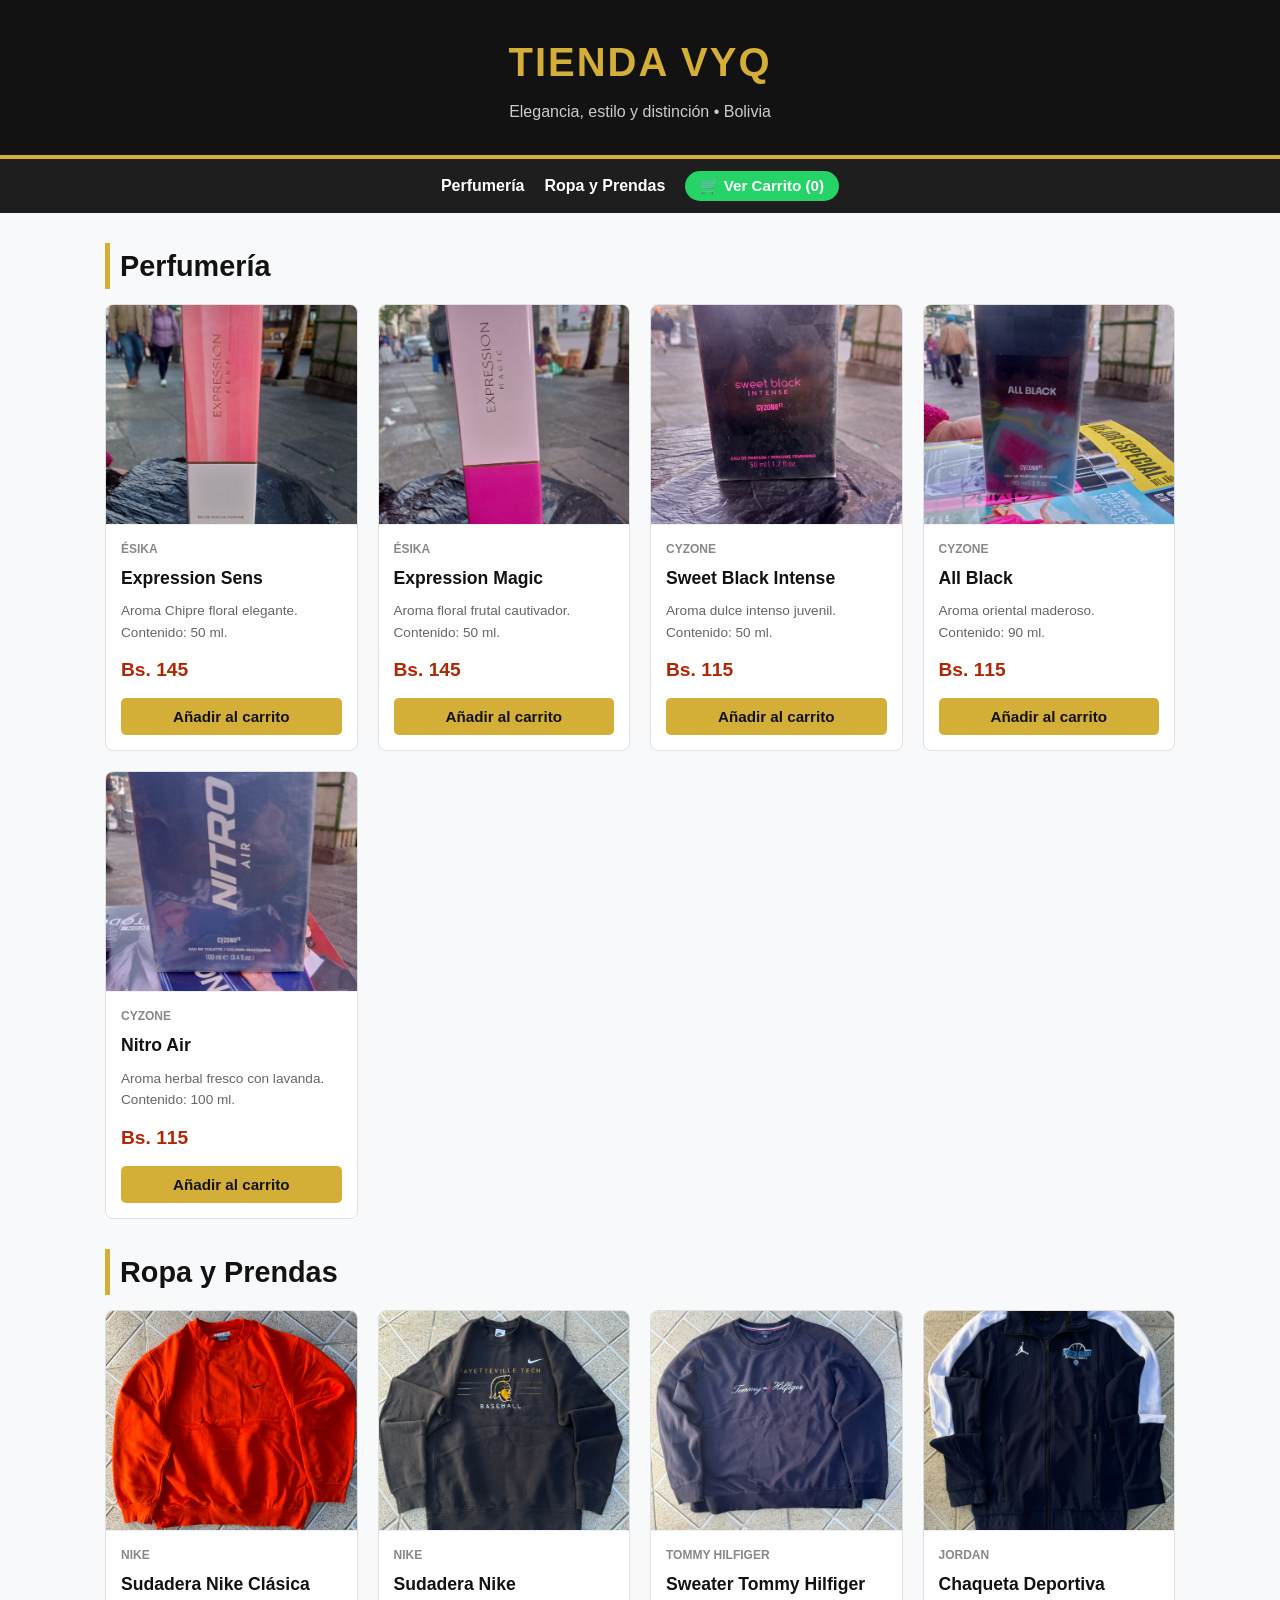
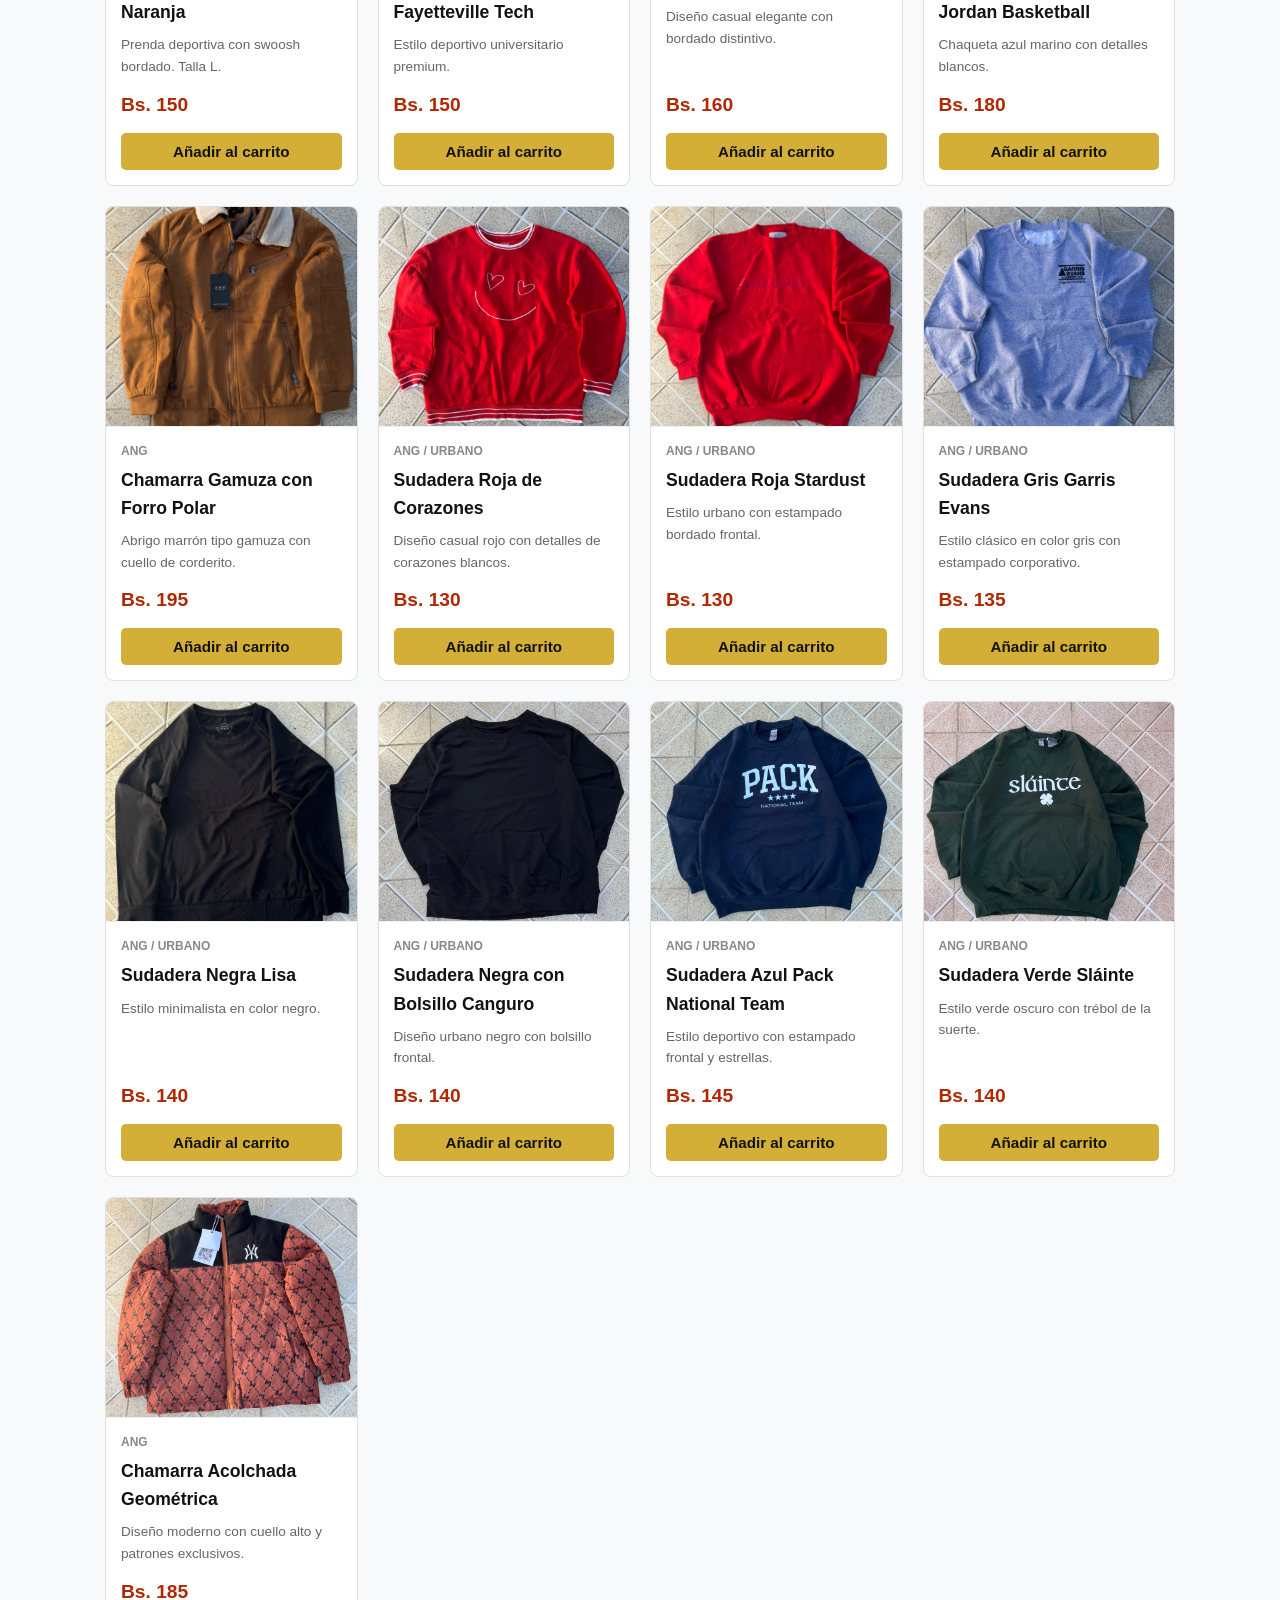
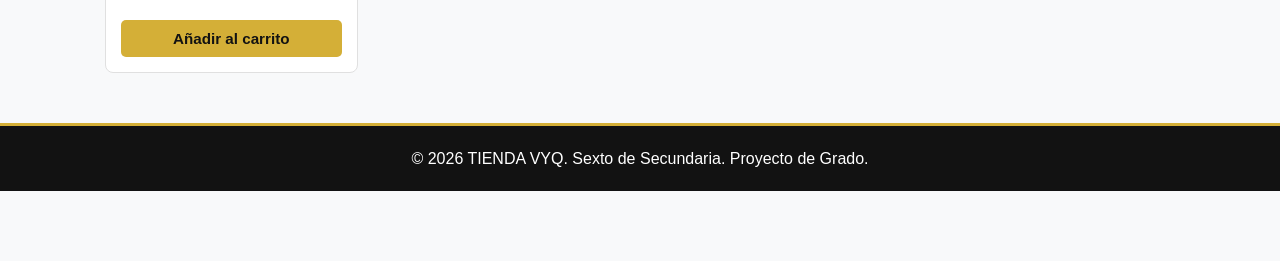
==== commit c03684c8: "Update index.html" ====
--- a/index.html
+++ b/index.html
@@ -22,7 +22,6 @@
         nav { background-color: var(--gris-oscuro); display: flex; justify-content: center; gap: 20px; padding: 12px; position: sticky; top: 0; z-index: 100; flex-wrap: wrap; align-items: center; }
         nav a { color: #ffffff; text-decoration: none; font-weight: 600; }
         nav a:hover { color: var(--dorado); }
-        .nav-admin-link { color: var(--dorado) !important; border: 1px solid var(--dorado); padding: 5px 10px; border-radius: 4px; }
         .nav-carrito-btn { background-color: #25d366; color: #fff !important; padding: 6px 15px; border-radius: 20px; font-weight: bold; cursor: pointer; border: none; font-size: 0.95rem; }
         .nav-carrito-btn:hover { background-color: #20ba5a; }
 
@@ -65,7 +64,6 @@
     <nav>
         <a href="#perfumeria">Perfumería</a>
         <a href="#ropa">Ropa y Prendas</a>
-        <a href="admin.html" target="_blank" class="nav-admin-link">⚙️ Panel Admin</a>
         <button type="button" class="nav-carrito-btn" onclick="abrirModal()">🛒 Ver Carrito (<span id="contador-nav">0</span>)</button>
     </nav>
 
@@ -113,7 +111,7 @@
     </footer>
 
     <script>
-        // LISTA INICIAL DE PRODUCTOS (Coincide exactamente con tus imágenes)
+        // LISTA DE PRODUCTOS CON RUTAS DE IMÁGENES CORREGIDAS
         var productosIniciales = [
             { id: 1, nombre: "Expression Sens", categoria: "Perfumería", marca: "Ésika", precio: 145, desc: "Aroma Chipre floral elegante. Contenido: 50 ml.", img: "img/Imagen 2.jpg" },
             { id: 2, nombre: "Expression Magic", categoria: "Perfumería", marca: "Ésika", precio: 145, desc: "Aroma floral frutal cautivador. Contenido: 50 ml.", img: "img/Imagen 20.jpg" },
@@ -135,7 +133,6 @@
             { id: 18, nombre: "Chamarra Acolchada Geométrica", categoria: "Ropa", marca: "ANG", precio: 185, desc: "Diseño moderno con cuello alto y patrones exclusivos.", img: "img/Imagen 6.jpg" }
         ];
 
-        // Cargar productos desde localStorage o usar los iniciales
         function obtenerProductos() {
             var guardados = localStorage.getItem("vyq_productos");
             if (guardados) {
@@ -239,7 +236,6 @@
             cerrarModal();
         }
 
-        // Ejecutar al cargar la página
         window.onload = function() {
             renderizarTienda();
         };
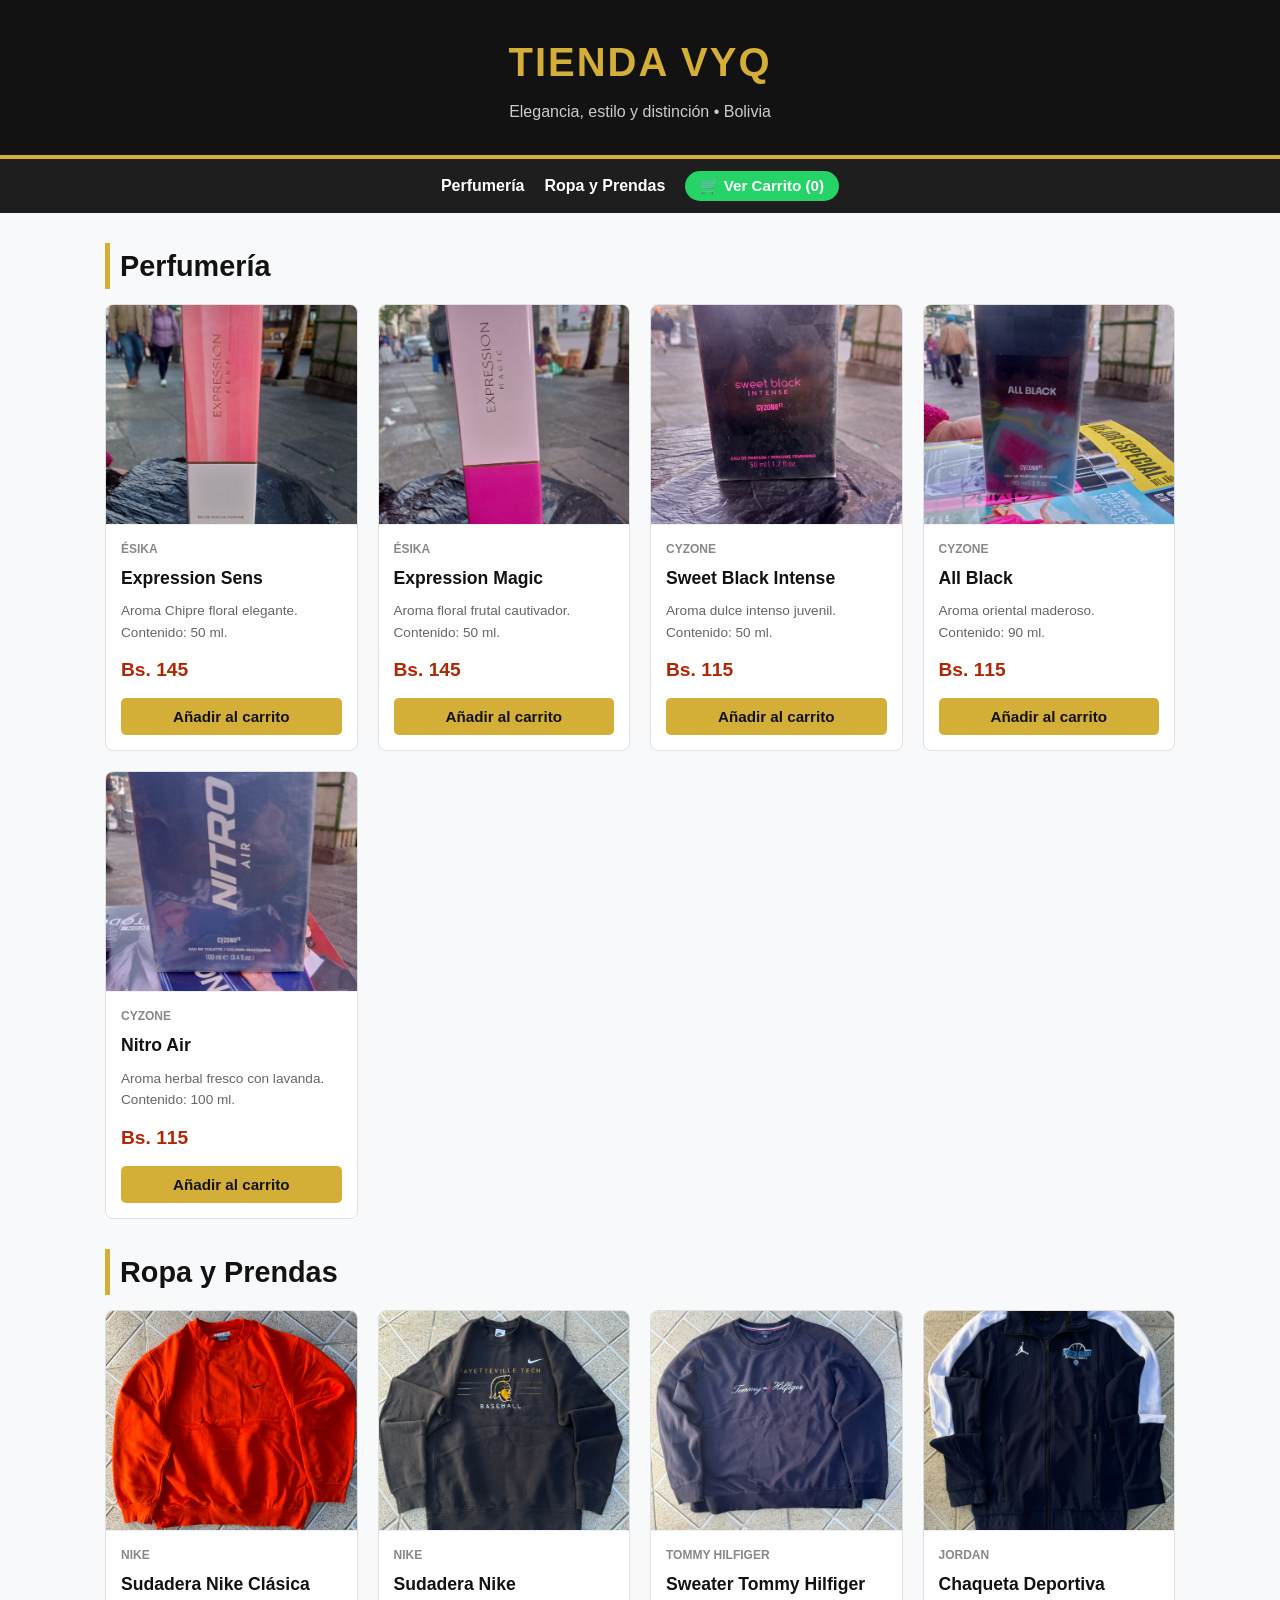
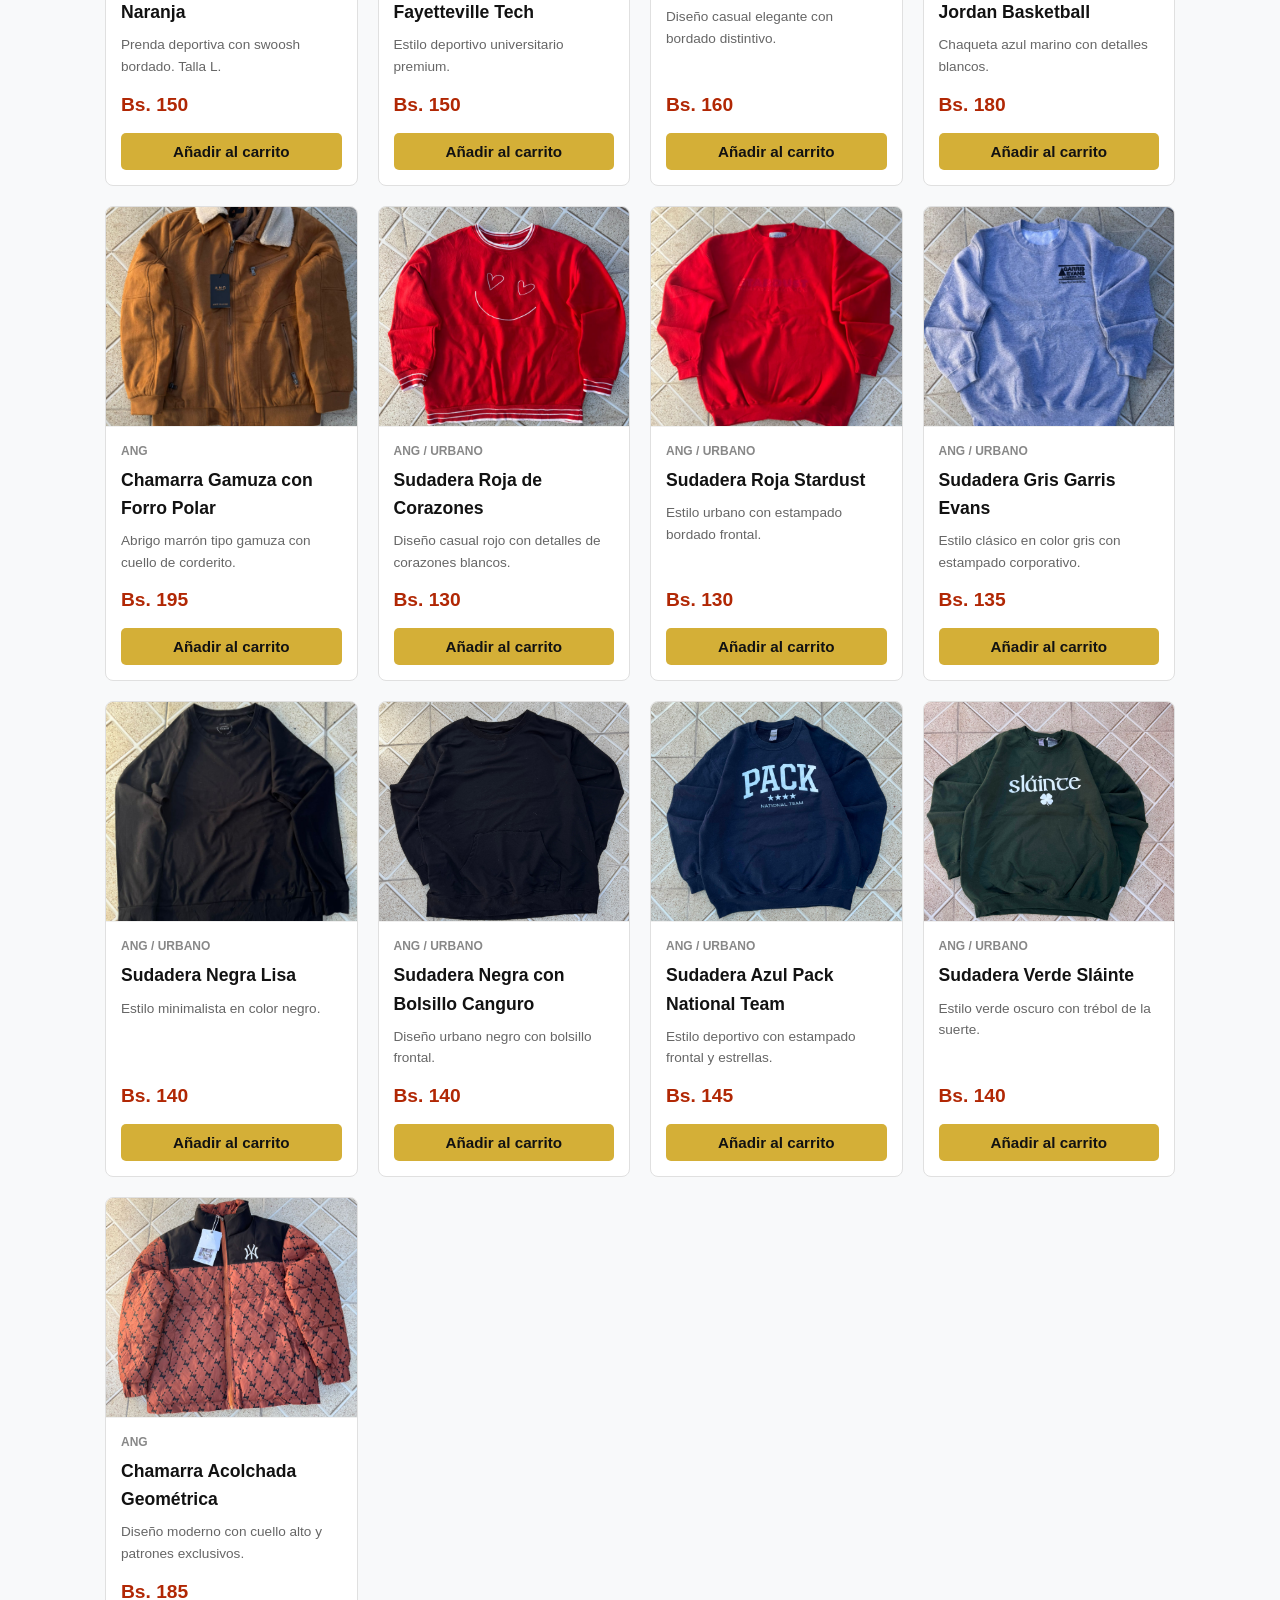
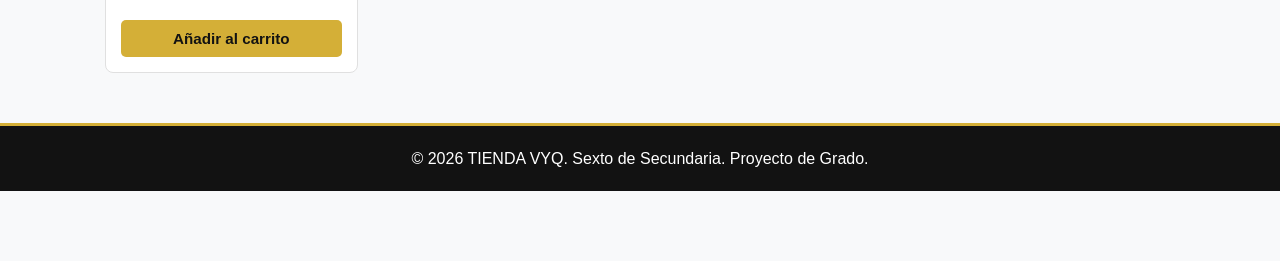
==== commit fe7826bf: "Update index.html" ====
--- a/index.html
+++ b/index.html
@@ -111,8 +111,7 @@
     </footer>
 
     <script>
-        // LISTA DE PRODUCTOS CON RUTAS DE IMÁGENES CORREGIDAS
-        var productosIniciales = [
+        var productosBase = [
             { id: 1, nombre: "Expression Sens", categoria: "Perfumería", marca: "Ésika", precio: 145, desc: "Aroma Chipre floral elegante. Contenido: 50 ml.", img: "img/Imagen 2.jpg" },
             { id: 2, nombre: "Expression Magic", categoria: "Perfumería", marca: "Ésika", precio: 145, desc: "Aroma floral frutal cautivador. Contenido: 50 ml.", img: "img/Imagen 20.jpg" },
             { id: 3, nombre: "Sweet Black Intense", categoria: "Perfumería", marca: "Cyzone", precio: 115, desc: "Aroma dulce intenso juvenil. Contenido: 50 ml.", img: "img/Imagen 15.jpg" },
@@ -134,13 +133,26 @@
         ];
 
         function obtenerProductos() {
-            var guardados = localStorage.getItem("vyq_productos");
-            if (guardados) {
-                return JSON.parse(guardados);
-            } else {
-                localStorage.setItem("vyq_productos", JSON.stringify(productosIniciales));
-                return productosIniciales;
-            }
+            var guardados = localStorage.getItem("vyq_productos_v4");
+            if (!guardados) {
+                localStorage.setItem("vyq_productos_v4", JSON.stringify(productosBase));
+                return productosBase;
+            }
+            
+            var prodsGuardados = JSON.parse(guardados);
+            // Sincronizar y rellenar cualquier campo faltante para evitar "undefined"
+            for (var i = 0; i < prodsGuardados.length; i++) {
+                for (var j = 0; j < productosBase.length; j++) {
+                    if (prodsGuardados[i].id === productosBase[j].id) {
+                        if (!prodsGuardados[i].marca) prodsGuardados[i].marca = productosBase[j].marca;
+                        if (!prodsGuardados[i].desc) prodsGuardados[i].desc = productosBase[j].desc;
+                        if (!prodsGuardados[i].img) prodsGuardados[i].img = productosBase[j].img;
+                        if (!prodsGuardados[i].categoria) prodsGuardados[i].categoria = productosBase[j].categoria;
+                        break;
+                    }
+                }
+            }
+            return prodsGuardados;
         }
 
         function renderizarTienda() {
@@ -151,11 +163,11 @@
             for (var i = 0; i < prods.length; i++) {
                 var p = prods[i];
                 var tarjeta = '<article class="producto">' +
-                    '<div class="producto-imagen"><img src="' + p.img + '" alt="' + p.nombre + '"></div>' +
+                    '<div class="producto-imagen"><img src="' + (p.img || 'img/Imagen 1.jpg') + '" alt="' + p.nombre + '"></div>' +
                     '<div class="producto-info">' +
-                        '<span class="marca-tag">' + p.marca + '</span>' +
+                        '<span class="marca-tag">' + (p.marca || 'TIENDA VYQ') + '</span>' +
                         '<h3>' + p.nombre + '</h3>' +
-                        '<p>' + p.desc + '</p>' +
+                        '<p>' + (p.desc || 'Disponible en tienda') + '</p>' +
                         '<div class="precio-linea"><span class="precio">Bs. ' + p.precio + '</span></div>' +
                         '<button type="button" class="btn-comprar" onclick="agregarAlCarrito(\'' + p.nombre.replace(/'/g, "\\'") + '\', ' + p.precio + ')">Añadir al carrito</button>' +
                     '</div>' +
@@ -229,7 +241,7 @@
             mensaje += "• Nombre: " + nombre + "\n";
             mensaje += "• Edad: " + edad + "\n";
             mensaje += "• Talla / Modelo: " + talla + "\n";
-            mensaje += "• Para cuándo lo quiere: " + fecha + "\n";
+            mensaje += "• Para cuándo lo quieres: " + fecha + "\n";
 
             var urlWhatsApp = "https://wa.me/59163062304?text=" + encodeURIComponent(mensaje);
             window.open(urlWhatsApp, "_blank");
